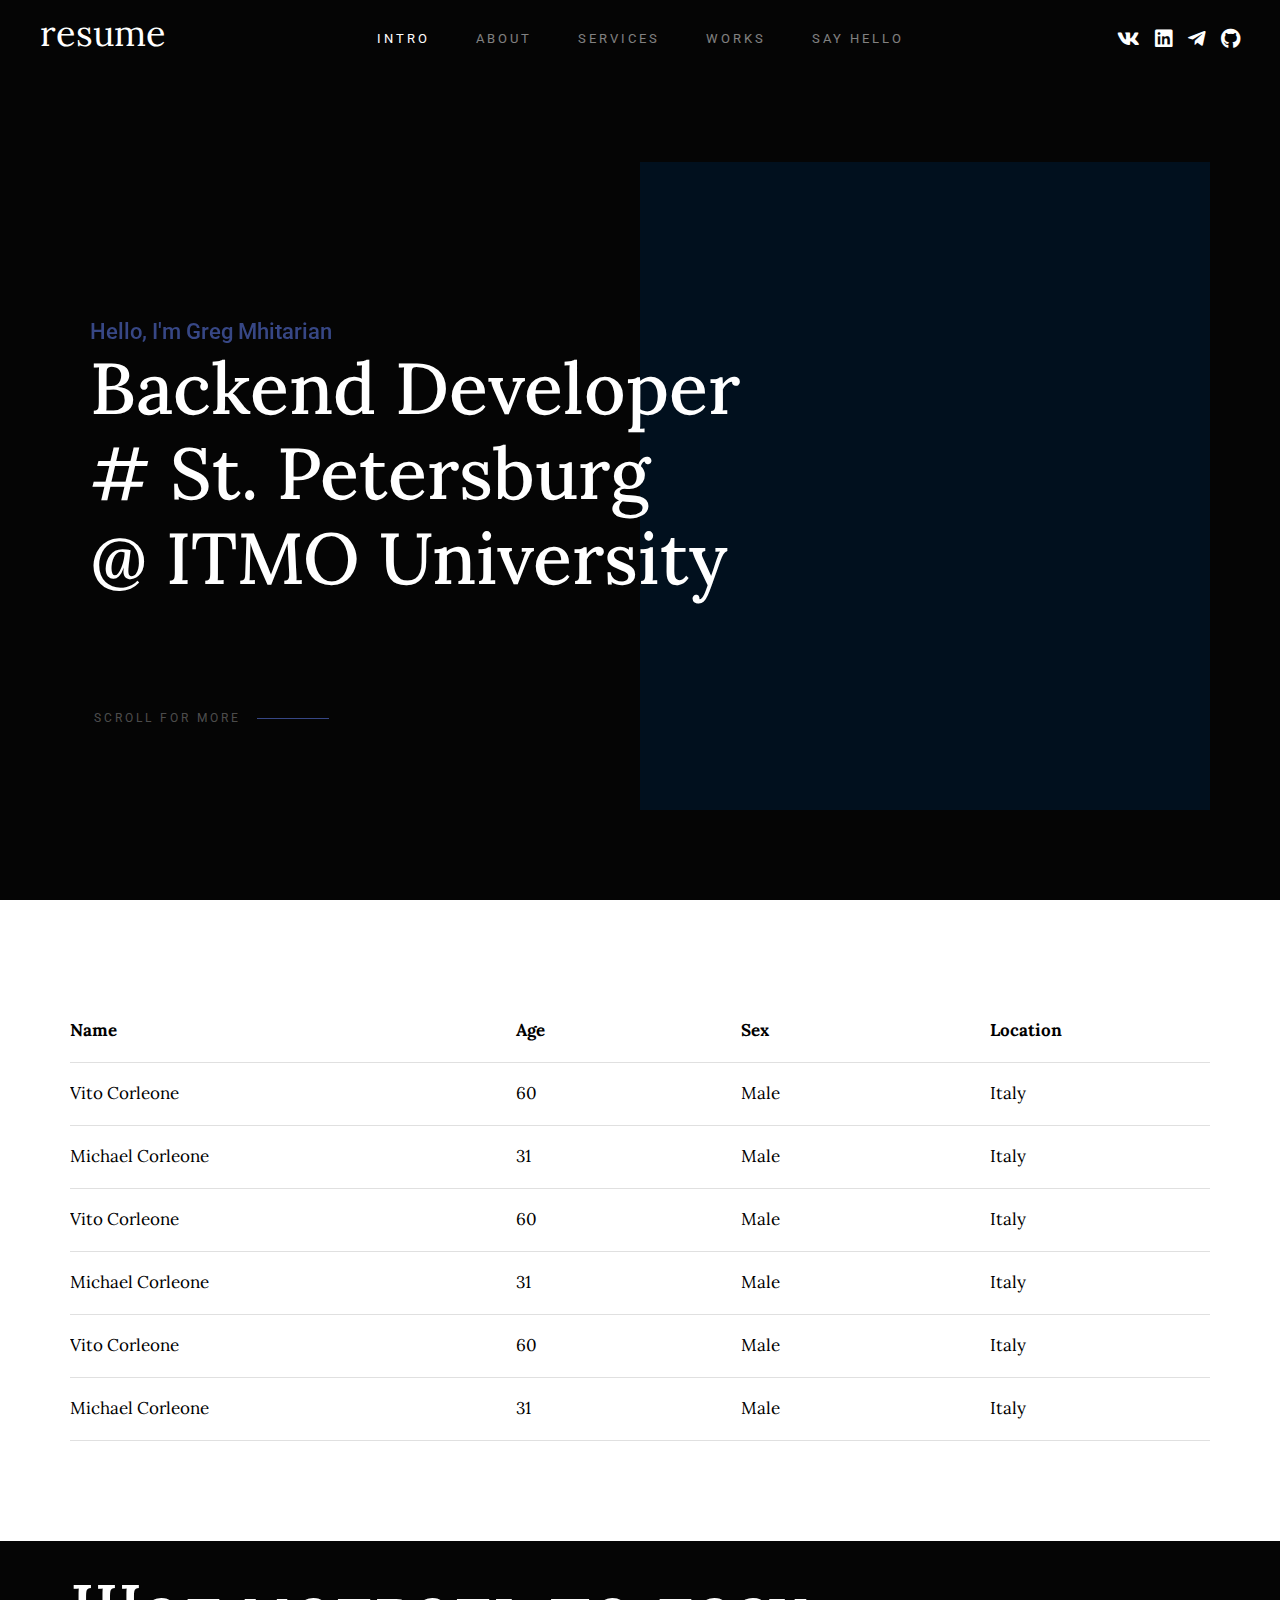
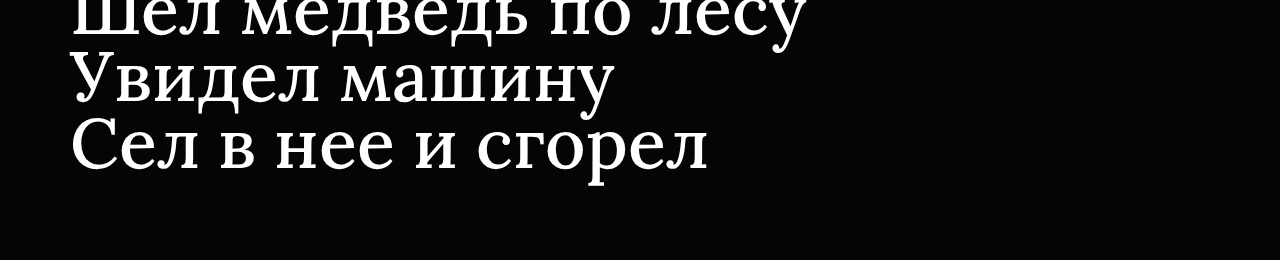
==== index.html @ bd1826b1 "add joke" ====
<!DOCTYPE html>
<html lang="en">
<head>
    <meta charset="UTF-8">
    <title>Resume</title>
    <meta name="viewport" content="width=device-width, initial-scale=1">

    <link rel="stylesheet" href="css/base.css">
    <link rel="stylesheet" href="css/styles.css">
    <link rel="icon" style="filter: invert(42%)" href="/images/godfather_logo.jpg" type="image/svg+xml">
</head>


<body>

<header class="s-header">

    <div class="header-logo">
        <a href="#0">resume</a>
    </div>

    <nav class="header-nav-wrap">
        <ul class="header-main-nav">
            <li class="current"><a class="smoothscroll" href="#intro" title="intro">Intro</a></li>
            <li><a class="smoothscroll" href="#about" title="about">About</a></li>
            <li><a class="smoothscroll" href="#services" title="services">Services</a></li>
            <li><a class="smoothscroll" href="#works" title="works">Works</a></li>
            <li><a class="smoothscroll" href="#contact" title="contact us">Say Hello</a></li>
        </ul>

        <ul class="header-social">
            <li><a href="#0"><i class="fab fa-vk" aria-hidden="true"></i></a></li>
            <li><a href="https://www.linkedin.com/in/xcvtt/"><i class="fab fa-linkedin" aria-hidden="true"></i></a></li>
            <li><a href="https://t.me/xcvtt"><i class="fab fa-telegram-plane" aria-hidden="true"></i></a></li>
            <li><a href="https://github.com/exclide"><i class="fab fa-github" aria-hidden="true"></i></a></li>
        </ul>
    </nav>

    <a class="header-menu-toggle" href="#"><span>Menu</span></a>

</header>

<section id="intro" class="s-intro target-section">

    <div class="row intro-content">

        <div class="column large-9 mob-full intro-text">
            <h3>Hello, I'm Greg Mhitarian</h3>
            <h1>
                Backend Developer <br>
                # St. Petersburg <br>
                @ ITMO University
            </h1>
        </div>

        <div class="intro-scroll">
            <a href="#about" class="intro-scroll-link smoothscroll">
                Scroll For More
            </a>
        </div>

        <div class="intro-grid"></div>
        <div class="intro-pic"></div>

    </div> <!-- end row -->

</section> <!-- end intro -->


<section id="about" class="s-about target-section">

    <div class="row about-content">
        <div class="table-responsive">

            <table>
                <thead>
                <tr>
                    <th>Name</th>
                    <th>Age</th>
                    <th>Sex</th>
                    <th>Location</th>
                </tr>
                </thead>
                <tbody>
                <tr>
                    <td>Vito Corleone</td>
                    <td>60</td>
                    <td>Male</td>
                    <td>Italy</td>
                </tr>
                <tr>
                    <td>Michael Corleone</td>
                    <td>31</td>
                    <td>Male</td>
                    <td>Italy</td>
                </tr>
                <tr>
                    <td>Vito Corleone</td>
                    <td>60</td>
                    <td>Male</td>
                    <td>Italy</td>
                </tr>
                <tr>
                    <td>Michael Corleone</td>
                    <td>31</td>
                    <td>Male</td>
                    <td>Italy</td>
                </tr>
                <tr>
                    <td>Vito Corleone</td>
                    <td>60</td>
                    <td>Male</td>
                    <td>Italy</td>
                </tr>
                <tr>
                    <td>Michael Corleone</td>
                    <td>31</td>
                    <td>Male</td>
                    <td>Italy</td>
                </tr>
                </tbody>
            </table>

        </div>
    </div>
</section>

<section id="services" class="s-services target-section">
    <div class="row services-content">
        <div class="services-text">
            <h1>Шел медведь по лесу</h1> <br>
            <h1>Увидел машину</h1> <br>
            <h1>Сел в нее и сгорел</h1>
        </div>
    </div>
</section>

</body>

</html>
---- css/base.css ----
/* =================================================================== 
 *
 *  Epitome Base Stylesheet
 *  Template Ver. 1.0.0
 *  04-22-2019
 *  ------------------------------------------------------------------
 *
 *  TOC:
 *  # imports
 *  # normalize
 *  # basic/base setup styles
 *	# grid v2 
 *		## medium screen devices
 *		## tablets
 *		## mobile devices
 *		## small mobile devices <= 400px	
 *	# block grids
 *		## block grids - medium screen devices
 *		## block grids - tablets
 *		## block grids - mobile devices
 *		## block grids - small mobile devices <= 400px
 *	# MISC
 *
 * =================================================================== */


/* ===================================================================
 * # imports 
 *
 * ------------------------------------------------------------------- */
@import url("https://fonts.googleapis.com/css?family=Frank+Ruhl+Libre:400,500|Lora:400,400i,700,700i|Roboto:300,400,500,600,700");
@import url("font-awesome/css/fontawesome-all.css");


/* ==========================================================================
 * # normalize
 * normalize.css v8.0.1 | MIT License |
 * github.com/necolas/normalize.css
 *
 * -------------------------------------------------------------------------- */

/* ------------------------------------------------------------------- 
 * ## document
 * ------------------------------------------------------------------- */

/* 1. Correct the line height in all browsers.
 * 2. Prevent adjustments of font size after orientation changes in iOS.*/
html {
	line-height: 1.15;  /* 1 */
	-webkit-text-size-adjust: 100%;  /* 2 */
}

/* ------------------------------------------------------------------- 
 * ## sections
 * ------------------------------------------------------------------- */

/* Remove the margin in all browsers. */
body {
	margin: 0;
}

/* Render the `main` element consistently in IE. */
main {
	display: block;
}

/* Correct the font size and margin on `h1` elements within `section` and
 * `article` contexts in Chrome, Firefox, and Safari. */
h1 {
	font-size: 2em;
	margin: 0.67em 0;
}

/* ------------------------------------------------------------------- 
 * ## grouping
 * ------------------------------------------------------------------- */

/* 1. Add the correct box sizing in Firefox.
 * 2. Show the overflow in Edge and IE. */
hr {
	box-sizing: content-box;  /* 1 */
	height: 0;  /* 1 */
	overflow: visible;  /* 2 */
}

/* 1. Correct the inheritance and scaling of font size in all browsers.
 * 2. Correct the odd `em` font sizing in all browsers. */
pre {
	font-family: monospace, monospace;  /* 1 */
	font-size: 1em;  /* 2 */
}

/* ------------------------------------------------------------------- 
 * ## text-level semantics
 * ------------------------------------------------------------------- */

/* Remove the gray background on active links in IE 10. */
a {
	background-color: transparent;
}

/* 1. Remove the bottom border in Chrome 57-
 * 2. Add the correct text decoration in Chrome, Edge, IE, Opera, and Safari. */
abbr[title] {
	border-bottom: none;  /* 1 */
	text-decoration: underline;  /* 2 */
	text-decoration: underline dotted;  /* 2 */
}

/* Add the correct font weight in Chrome, Edge, and Safari. */
b,
strong {
	font-weight: bolder;
}

/* 1. Correct the inheritance and scaling of font size in all browsers.
 * 2. Correct the odd `em` font sizing in all browsers. */
code,
kbd,
samp {
	font-family: monospace, monospace;  /* 1 */
	font-size: 1em;  /* 2 */
}

/* Add the correct font size in all browsers. */
small {
	font-size: 80%;
}

/* Prevent `sub` and `sup` elements from affecting the line height in
 * all browsers. */
sub,
sup {
	font-size: 75%;
	line-height: 0;
	position: relative;
	vertical-align: baseline;
}

sub {
	bottom: -0.25em;
}

sup {
	top: -0.5em;
}

/* ------------------------------------------------------------------- 
 * ## embedded content
 * ------------------------------------------------------------------- */

/* Remove the border on images inside links in IE 10. */
img {
	border-style: none;
}

/* ------------------------------------------------------------------- 
 * ## forms
 * ------------------------------------------------------------------- */

/* 1. Change the font styles in all browsers.
 * 2. Remove the margin in Firefox and Safari. */
button,
input,
optgroup,
select,
textarea {
	font-family: inherit;  /* 1 */
	font-size: 100%;  /* 1 */
	line-height: 1.15;  /* 1 */
	margin: 0;  /* 2 */
}

/* Show the overflow in IE.
 * 1. Show the overflow in Edge. */
button,
input {

	/* 1 */
	overflow: visible;
}

/* Remove the inheritance of text transform in Edge, Firefox, and IE.
 * 1. Remove the inheritance of text transform in Firefox. */
button,
select {

	/* 1 */
	text-transform: none;
}

/* Correct the inability to style clickable types in iOS and Safari. */
button,
[type="button"],
[type="reset"],
[type="submit"] {
	-webkit-appearance: button;
}

/* Remove the inner border and padding in Firefox. */
button::-moz-focus-inner,
[type="button"]::-moz-focus-inner,
[type="reset"]::-moz-focus-inner,
[type="submit"]::-moz-focus-inner {
	border-style: none;
	padding: 0;
}

/* Restore the focus styles unset by the previous rule. */
button:-moz-focusring,
[type="button"]:-moz-focusring,
[type="reset"]:-moz-focusring,
[type="submit"]:-moz-focusring {
	outline: 1px dotted ButtonText;
}

/* Correct the padding in Firefox. */
fieldset {
	padding: 0.35em 0.75em 0.625em;
}

/* 1. Correct the text wrapping in Edge and IE.
 * 2. Correct the color inheritance from `fieldset` elements in IE.
 * 3. Remove the padding so developers are not caught out when they zero out
 *    `fieldset` elements in all browsers. */
legend {
	box-sizing: border-box;  /* 1 */
	color: inherit;  /* 2 */
	display: table;  /* 1 */
	max-width: 100%;  /* 1 */
	padding: 0;  /* 3 */
	white-space: normal;  /* 1 */
}

/* Add the correct vertical alignment in Chrome, Firefox, and Opera. */
progress {
	vertical-align: baseline;
}

/* Remove the default vertical scrollbar in IE 10+. */
textarea {
	overflow: auto;
}

/* 1. Add the correct box sizing in IE 10.
 * 2. Remove the padding in IE 10. */
[type="checkbox"],
[type="radio"] {
	box-sizing: border-box;  /* 1 */
	padding: 0;  /* 2 */
}

/* Correct the cursor style of increment and decrement buttons in Chrome. */
[type="number"]::-webkit-inner-spin-button,
[type="number"]::-webkit-outer-spin-button {
	height: auto;
}

/* 1. Correct the odd appearance in Chrome and Safari.
 * 2. Correct the outline style in Safari. */
[type="search"] {
	-webkit-appearance: textfield;  /* 1 */
	outline-offset: -2px;  /* 2 */
}

/* Remove the inner padding in Chrome and Safari on macOS. */
[type="search"]::-webkit-search-decoration {
	-webkit-appearance: none;
}

/* 1. Correct the inability to style clickable types in iOS and Safari.
 * 2. Change font properties to `inherit` in Safari. */
::-webkit-file-upload-button {
	-webkit-appearance: button;  /* 1 */
	font: inherit;  /* 2 */
}

/* ------------------------------------------------------------------- 
 * ## interactive
 * ------------------------------------------------------------------- */

/* Add the correct display in Edge, IE 10+, and Firefox. */
details {
	display: block;
}

/* Add the correct display in all browsers. */
summary {
	display: list-item;
}

/* ------------------------------------------------------------------- 
 * ## misc
 * ------------------------------------------------------------------- */

/* Add the correct display in IE 10+. */
template {
	display: none;
}

/* Add the correct display in IE 10. */
[hidden] {
	display: none;
}



/* ===================================================================
 * # basic/base setup styles
 *
 * ------------------------------------------------------------------- */
html {
	font-size: 62.5%;
	box-sizing: border-box;
}

*,
*::before,
*::after {
	box-sizing: inherit;
}

body {
	font-weight: normal;
	line-height: 1;
	word-wrap: break-word;
	-moz-font-smoothing: grayscale;
	-moz-osx-font-smoothing: grayscale;
	-webkit-font-smoothing: antialiased;
	-webkit-overflow-scrolling: touch;
	-webkit-text-size-adjust: none;
}

/* ------------------------------------------------------------------- 
 * ## Media
 * ------------------------------------------------------------------- */
svg,
img,
video
embed,
iframe,
object {
	max-width: 100%;
	height: auto;
}

/* ------------------------------------------------------------------- 
 * ## Typography resets 
 * ------------------------------------------------------------------- */
div, dl, dt, dd, ul, ol, li, h1, h2, h3, h4, h5, h6, pre, form, p, blockquote, th, td {
	margin: 0;
	padding: 0;
}

p {
	font-size: inherit;
	text-rendering: optimizeLegibility;
}

em,
i {
	font-style: italic;
	line-height: inherit;
}

strong,
b {
	font-weight: bold;
	line-height: inherit;
}

small {
	font-size: 60%;
	line-height: inherit;
}

ol,
ul {
	list-style: none;
}

li {
	display: block;
}

/* ------------------------------------------------------------------- 
 * ## links
 * ------------------------------------------------------------------- */
a {
	text-decoration: none;
	line-height: inherit;
}

a img {
	border: none;
}

/* ------------------------------------------------------------------- 
 * ## inputs
 * ------------------------------------------------------------------- */
fieldset {
	margin: 0;
	padding: 0;
}

input[type="email"],
input[type="number"],
input[type="search"],
input[type="text"],
input[type="tel"],
input[type="url"],
input[type="password"],
textarea {
	-webkit-appearance: none;
	-moz-appearance: none;
	appearance: none;
}



/* ===================================================================
 * # grid v2.0.0 
 *
 *   -----------------------------------------------------------------
 * - Grid breakpoints are based on MAXIMUM WIDTH media queries, 
 *   meaning they apply to that one breakpoint and ALL THOSE BELOW IT.
 * - Grid columns without a specified width will automatically layout 
 *   as equal width columns.
 * ------------------------------------------------------------------- */

/* rows
 * ------------------------------------- */
.row {
	width: 89%;
	max-width: 1200px;
	margin: 0 auto;
	display: -ms-flexbox;
	display: -webkit-flex;
	display: flex;
	-webkit-flex-flow: row wrap;
	-ms-flex-flow: row wrap;
	flex-flow: row wrap;
}

.row .row {
	width: auto;
	max-width: none;
	margin-left: -20px;
	margin-right: -20px;
}

/* columns
 * -------------------------------------- */
.column {
	-webkit-flex: 1 1 0%;
	-ms-flex: 1 1 0%;
	flex: 1 1 0%;
	padding: 0 20px;
}

.collapse > .column,
.column.collapse {
	padding: 0;
}

/* flex row containers utility classes
 * ----------------------------------------- */
.row.row-wrap {
	-webkit-flex-wrap: wrap;
	-ms-flex-wrap: wrap;
	flex-wrap: wrap;
}

.row.row-nowrap {
	-webkit-flex-wrap: nowrap;
	-ms-flex-wrap: none;
	flex-wrap: nowrap;
}

.row.row-top {
	-webkit-align-items: flex-start;
	-ms-flex-align: start;
	align-items: flex-start;
}

.row.row-bottom {
	-webkit-align-items: flex-end;
	-ms-flex-align: end;
	align-items: flex-end;
}

.row.row-center {
	-webkit-align-items: center;
	-ms-flex-align: center;
	align-items: center;
}

.row.row-stretch {
	-webkit-align-items: stretch;
	-ms-flex-align: stretch;
	align-items: stretch;
}

.row.row-baseline {
	-webkit-align-items: baseline;
	-ms-flex-align: baseline;
	align-items: baseline;
}

/* flex item utility alignment classes
 * ----------------------------------------- */
.align-center {
	margin: auto;
	-webkit-align-self: center;
	-ms-flex-item-align: center;
	align-self: center;
}

.align-left {
	margin-right: auto;
	-webkit-align-self: center;
	-ms-flex-item-align: center;
	align-self: center;
}

.align-right {
	margin-left: auto;
	-webkit-align-self: center;
	-ms-flex-item-align: center;
	align-self: center;
}

.align-x-center {
	margin-right: auto;
	margin-left: auto;
}

.align-x-left {
	margin-right: auto;
}

.align-x-right {
	margin-left: auto;
}

.align-y-center {
	-webkit-align-self: center;
	-ms-flex-item-align: center;
	align-self: center;
}

.align-y-top {
	-webkit-align-self: flex-start;
	-ms-flex-item-align: start;
	align-self: flex-start;
}

.align-y-bottom {
	-webkit-align-self: flex-end;
	-ms-flex-item-align: end;
	align-self: flex-end;
}

/* large screen column widths 
 * -------------------------------------- */
.large-1 {
	-webkit-flex: 0 0 8.33333%;
	-ms-flex: 0 0 8.33333%;
	flex: 0 0 8.33333%;
	max-width: 8.33333%;
}

.large-2 {
	-webkit-flex: 0 0 16.66667%;
	-ms-flex: 0 0 16.66667%;
	flex: 0 0 16.66667%;
	max-width: 16.66667%;
}

.large-3 {
	-webkit-flex: 0 0 25%;
	-ms-flex: 0 0 25%;
	flex: 0 0 25%;
	max-width: 25%;
}

.large-4 {
	-webkit-flex: 0 0 33.33333%;
	-ms-flex: 0 0 33.33333%;
	flex: 0 0 33.33333%;
	max-width: 33.33333%;
}

.large-5 {
	-webkit-flex: 0 0 41.66667%;
	-ms-flex: 0 0 41.66667%;
	flex: 0 0 41.66667%;
	max-width: 41.66667%;
}

.large-6,
.large-half {
	-webkit-flex: 0 0 50%;
	-ms-flex: 0 0 50%;
	flex: 0 0 50%;
	max-width: 50%;
}

.large-7 {
	-webkit-flex: 0 0 58.33333%;
	-ms-flex: 0 0 58.33333%;
	flex: 0 0 58.33333%;
	max-width: 58.33333%;
}

.large-8 {
	-webkit-flex: 0 0 66.66667%;
	-ms-flex: 0 0 66.66667%;
	flex: 0 0 66.66667%;
	max-width: 66.66667%;
}

.large-9 {
	-webkit-flex: 0 0 75%;
	-ms-flex: 0 0 75%;
	flex: 0 0 75%;
	max-width: 75%;
}

.large-10 {
	-webkit-flex: 0 0 83.33333%;
	-ms-flex: 0 0 83.33333%;
	flex: 0 0 83.33333%;
	max-width: 83.33333%;
}

.large-11 {
	-webkit-flex: 0 0 91.66667%;
	-ms-flex: 0 0 91.66667%;
	flex: 0 0 91.66667%;
	max-width: 91.66667%;
}

.large-12,
.large-full {
	-webkit-flex: 0 0 100%;
	-ms-flex: 0 0 100%;
	flex: 0 0 100%;
	max-width: 100%;
}

/* ------------------------------------------------------------------- 
 * ## medium screen devices
 * ------------------------------------------------------------------- */
@media screen and (max-width:1200px) {
	.row .row {
		margin-left: -16px;
		margin-right: -16px;
	}

	.column {
		padding: 0 16px;
	}

	.medium-1 {
		-webkit-flex: 0 0 8.33333%;
		-ms-flex: 0 0 8.33333%;
		flex: 0 0 8.33333%;
		max-width: 8.33333%;
	}

	.medium-2 {
		-webkit-flex: 0 0 16.66667%;
		-ms-flex: 0 0 16.66667%;
		flex: 0 0 16.66667%;
		max-width: 16.66667%;
	}

	.medium-3 {
		-webkit-flex: 0 0 25%;
		-ms-flex: 0 0 25%;
		flex: 0 0 25%;
		max-width: 25%;
	}

	.medium-4 {
		-webkit-flex: 0 0 33.33333%;
		-ms-flex: 0 0 33.33333%;
		flex: 0 0 33.33333%;
		max-width: 33.33333%;
	}

	.medium-5 {
		-webkit-flex: 0 0 41.66667%;
		-ms-flex: 0 0 41.66667%;
		flex: 0 0 41.66667%;
		max-width: 41.66667%;
	}

	.medium-6,
	.medium-half {
		-webkit-flex: 0 0 50%;
		-ms-flex: 0 0 50%;
		flex: 0 0 50%;
		max-width: 50%;
	}

	.medium-7 {
		-webkit-flex: 0 0 58.33333%;
		-ms-flex: 0 0 58.33333%;
		flex: 0 0 58.33333%;
		max-width: 58.33333%;
	}

	.medium-8 {
		-webkit-flex: 0 0 66.66667%;
		-ms-flex: 0 0 66.66667%;
		flex: 0 0 66.66667%;
		max-width: 66.66667%;
	}

	.medium-9 {
		-webkit-flex: 0 0 75%;
		-ms-flex: 0 0 75%;
		flex: 0 0 75%;
		max-width: 75%;
	}

	.medium-10 {
		-webkit-flex: 0 0 83.33333%;
		-ms-flex: 0 0 83.33333%;
		flex: 0 0 83.33333%;
		max-width: 83.33333%;
	}

	.medium-11 {
		-webkit-flex: 0 0 91.66667%;
		-ms-flex: 0 0 91.66667%;
		flex: 0 0 91.66667%;
		max-width: 91.66667%;
	}

	.medium-12,
	.medium-full {
		-webkit-flex: 0 0 100%;
		-ms-flex: 0 0 100%;
		flex: 0 0 100%;
		max-width: 100%;
	}

}

/* ------------------------------------------------------------------- 
 * ## tablets
 * ------------------------------------------------------------------- */
@media screen and (max-width:800px) {
	.tab-1 {
		-webkit-flex: 0 0 8.33333%;
		-ms-flex: 0 0 8.33333%;
		flex: 0 0 8.33333%;
		max-width: 8.33333%;
	}

	.tab-2 {
		-webkit-flex: 0 0 16.66667%;
		-ms-flex: 0 0 16.66667%;
		flex: 0 0 16.66667%;
		max-width: 16.66667%;
	}

	.tab-3 {
		-webkit-flex: 0 0 25%;
		-ms-flex: 0 0 25%;
		flex: 0 0 25%;
		max-width: 25%;
	}

	.tab-4 {
		-webkit-flex: 0 0 33.33333%;
		-ms-flex: 0 0 33.33333%;
		flex: 0 0 33.33333%;
		max-width: 33.33333%;
	}

	.tab-5 {
		-webkit-flex: 0 0 41.66667%;
		-ms-flex: 0 0 41.66667%;
		flex: 0 0 41.66667%;
		max-width: 41.66667%;
	}

	.tab-6,
	.tab-half {
		-webkit-flex: 0 0 50%;
		-ms-flex: 0 0 50%;
		flex: 0 0 50%;
		max-width: 50%;
	}

	.tab-7 {
		-webkit-flex: 0 0 58.33333%;
		-ms-flex: 0 0 58.33333%;
		flex: 0 0 58.33333%;
		max-width: 58.33333%;
	}

	.tab-8 {
		-webkit-flex: 0 0 66.66667%;
		-ms-flex: 0 0 66.66667%;
		flex: 0 0 66.66667%;
		max-width: 66.66667%;
	}

	.tab-9 {
		-webkit-flex: 0 0 75%;
		-ms-flex: 0 0 75%;
		flex: 0 0 75%;
		max-width: 75%;
	}

	.tab-10 {
		-webkit-flex: 0 0 83.33333%;
		-ms-flex: 0 0 83.33333%;
		flex: 0 0 83.33333%;
		max-width: 83.33333%;
	}

	.tab-11 {
		-webkit-flex: 0 0 91.66667%;
		-ms-flex: 0 0 91.66667%;
		flex: 0 0 91.66667%;
		max-width: 91.66667%;
	}

	.tab-12,
	.tab-full {
		-webkit-flex: 0 0 100%;
		-ms-flex: 0 0 100%;
		flex: 0 0 100%;
		max-width: 100%;
	}

	.hide-on-tablet {
		display: none;
	}

}

/* ------------------------------------------------------------------- 
 * ## mobile devices 
 * ------------------------------------------------------------------- */
@media screen and (max-width:600px) {
	.row {
		width: auto;
		padding-left: 25px;
		padding-right: 25px;
	}

	.row .row {
		margin-left: -10px;
		margin-right: -10px;
		padding-left: 0;
		padding-right: 0;
	}

	.column {
		padding: 0 10px;
	}

	.mob-1 {
		-webkit-flex: 0 0 8.33333%;
		-ms-flex: 0 0 8.33333%;
		flex: 0 0 8.33333%;
		max-width: 8.33333%;
	}

	.mob-2 {
		-webkit-flex: 0 0 16.66667%;
		-ms-flex: 0 0 16.66667%;
		flex: 0 0 16.66667%;
		max-width: 16.66667%;
	}

	.mob-3 {
		-webkit-flex: 0 0 25%;
		-ms-flex: 0 0 25%;
		flex: 0 0 25%;
		max-width: 25%;
	}

	.mob-4 {
		-webkit-flex: 0 0 33.33333%;
		-ms-flex: 0 0 33.33333%;
		flex: 0 0 33.33333%;
		max-width: 33.33333%;
	}

	.mob-5 {
		-webkit-flex: 0 0 41.66667%;
		-ms-flex: 0 0 41.66667%;
		flex: 0 0 41.66667%;
		max-width: 41.66667%;
	}

	.mob-6,
	.mob-half {
		-webkit-flex: 0 0 50%;
		-ms-flex: 0 0 50%;
		flex: 0 0 50%;
		max-width: 50%;
	}

	.mob-7 {
		-webkit-flex: 0 0 58.33333%;
		-ms-flex: 0 0 58.33333%;
		flex: 0 0 58.33333%;
		max-width: 58.33333%;
	}

	.mob-8 {
		-webkit-flex: 0 0 66.66667%;
		-ms-flex: 0 0 66.66667%;
		flex: 0 0 66.66667%;
		max-width: 66.66667%;
	}

	.mob-9 {
		-webkit-flex: 0 0 75%;
		-ms-flex: 0 0 75%;
		flex: 0 0 75%;
		max-width: 75%;
	}

	.mob-10 {
		-webkit-flex: 0 0 83.33333%;
		-ms-flex: 0 0 83.33333%;
		flex: 0 0 83.33333%;
		max-width: 83.33333%;
	}

	.mob-11 {
		-webkit-flex: 0 0 91.66667%;
		-ms-flex: 0 0 91.66667%;
		flex: 0 0 91.66667%;
		max-width: 91.66667%;
	}

	.mob-12,
	.mob-full {
		-webkit-flex: 0 0 100%;
		-ms-flex: 0 0 100%;
		flex: 0 0 100%;
		max-width: 100%;
	}

	.hide-on-mobile {
		display: none;
	}

}

/* ------------------------------------------------------------------- 
 * ## small mobile devices <= 400px
 * ------------------------------------------------------------------- */
@media screen and (max-width:400px) {
	.row .row {
		margin-left: 0;
		margin-right: 0;
	}

	.column {
		-webkit-flex: 0 0 100%;
		-ms-flex: 0 0 100%;
		flex: 0 0 100%;
		max-width: 100%;
		width: 100%;
		margin-left: 0;
		margin-right: 0;
		padding: 0;
	}

}



/* ===================================================================
 * # block grids
 *
 * -------------------------------------------------------------------
 * Equally-sized columns define at parent/row level.
 * ------------------------------------------------------------------- */
.block-large-1-8 > .column {
	-webkit-flex: 0 0 12.5%;
	-ms-flex: 0 0 12.5%;
	flex: 0 0 12.5%;
	max-width: 12.5%;
}

.block-large-1-6 > .column {
	-webkit-flex: 0 0 16.66667%;
	-ms-flex: 0 0 16.66667%;
	flex: 0 0 16.66667%;
	max-width: 16.66667%;
}

.block-large-1-5 > .column {
	-webkit-flex: 0 0 20%;
	-ms-flex: 0 0 20%;
	flex: 0 0 20%;
	max-width: 20%;
}

.block-large-1-4 > .column {
	-webkit-flex: 0 0 25%;
	-ms-flex: 0 0 25%;
	flex: 0 0 25%;
	max-width: 25%;
}

.block-large-1-3 > .column {
	-webkit-flex: 0 0 33.33333%;
	-ms-flex: 0 0 33.33333%;
	flex: 0 0 33.33333%;
	max-width: 33.33333%;
}

.block-large-1-2 > .column {
	-webkit-flex: 0 0 50%;
	-ms-flex: 0 0 50%;
	flex: 0 0 50%;
	max-width: 50%;
}

.block-large-full > .column {
	-webkit-flex: 0 0 100%;
	-ms-flex: 0 0 100%;
	flex: 0 0 100%;
	max-width: 100%;
}

/* ------------------------------------------------------------------- 
 * ## block grids - medium screen devices
 * ------------------------------------------------------------------- */
@media screen and (max-width:1200px) {
	.block-medium-1-8 > .column {
		-webkit-flex: 0 0 12.5%;
		-ms-flex: 0 0 12.5%;
		flex: 0 0 12.5%;
		max-width: 12.5%;
	}

	.block-medium-1-6 > .column {
		-webkit-flex: 0 0 16.66667%;
		-ms-flex: 0 0 16.66667%;
		flex: 0 0 16.66667%;
		max-width: 16.66667%;
	}

	.block-medium-1-5 > .column {
		-webkit-flex: 0 0 20%;
		-ms-flex: 0 0 20%;
		flex: 0 0 20%;
		max-width: 20%;
	}

	.block-medium-1-4 > .column {
		-webkit-flex: 0 0 25%;
		-ms-flex: 0 0 25%;
		flex: 0 0 25%;
		max-width: 25%;
	}

	.block-medium-1-3 > .column {
		-webkit-flex: 0 0 33.33333%;
		-ms-flex: 0 0 33.33333%;
		flex: 0 0 33.33333%;
		max-width: 33.33333%;
	}

	.block-medium-1-2 > .column {
		-webkit-flex: 0 0 50%;
		-ms-flex: 0 0 50%;
		flex: 0 0 50%;
		max-width: 50%;
	}

	.block-medium-full > .column {
		-webkit-flex: 0 0 100%;
		-ms-flex: 0 0 100%;
		flex: 0 0 100%;
		max-width: 100%;
	}

}

/* ------------------------------------------------------------------- 
 * ## block grids - tablets
 * ------------------------------------------------------------------- */
@media screen and (max-width:800px) {
	.block-tab-1-8 > .column {
		-webkit-flex: 0 0 12.5%;
		-ms-flex: 0 0 12.5%;
		flex: 0 0 12.5%;
		max-width: 12.5%;
	}

	.block-tab-1-6 > .column {
		-webkit-flex: 0 0 16.66667%;
		-ms-flex: 0 0 16.66667%;
		flex: 0 0 16.66667%;
		max-width: 16.66667%;
	}

	.block-tab-1-5 > .column {
		-webkit-flex: 0 0 20%;
		-ms-flex: 0 0 20%;
		flex: 0 0 20%;
		max-width: 20%;
	}

	.block-tab-1-4 > .column {
		-webkit-flex: 0 0 25%;
		-ms-flex: 0 0 25%;
		flex: 0 0 25%;
		max-width: 25%;
	}

	.block-tab-1-3 > .column {
		-webkit-flex: 0 0 33.33333%;
		-ms-flex: 0 0 33.33333%;
		flex: 0 0 33.33333%;
		max-width: 33.33333%;
	}

	.block-tab-1-2 > .column {
		-webkit-flex: 0 0 50%;
		-ms-flex: 0 0 50%;
		flex: 0 0 50%;
		max-width: 50%;
	}

	.block-tab-full > .column {
		-webkit-flex: 0 0 100%;
		-ms-flex: 0 0 100%;
		flex: 0 0 100%;
		max-width: 100%;
	}

}

/* ------------------------------------------------------------------- 
 * ## block grids - mobile devices
 * ------------------------------------------------------------------- */
@media screen and (max-width:600px) {
	.block-mob-1-8 > .column {
		-webkit-flex: 0 0 12.5%;
		-ms-flex: 0 0 12.5%;
		flex: 0 0 12.5%;
		max-width: 12.5%;
	}

	.block-mob-1-6 > .column {
		-webkit-flex: 0 0 16.66667%;
		-ms-flex: 0 0 16.66667%;
		flex: 0 0 16.66667%;
		max-width: 16.66667%;
	}

	.block-mob-1-5 > .column {
		-webkit-flex: 0 0 20%;
		-ms-flex: 0 0 20%;
		flex: 0 0 20%;
		max-width: 20%;
	}

	.block-mob-1-4 > .column {
		-webkit-flex: 0 0 25%;
		-ms-flex: 0 0 25%;
		flex: 0 0 25%;
		max-width: 25%;
	}

	.block-mob-1-3 > .column {
		-webkit-flex: 0 0 33.33333%;
		-ms-flex: 0 0 33.33333%;
		flex: 0 0 33.33333%;
		max-width: 33.33333%;
	}

	.block-mob-1-2 > .column {
		-webkit-flex: 0 0 50%;
		-ms-flex: 0 0 50%;
		flex: 0 0 50%;
		max-width: 50%;
	}

	.block-mob-full > .column {
		-webkit-flex: 0 0 100%;
		-ms-flex: 0 0 100%;
		flex: 0 0 100%;
		max-width: 100%;
	}

}

/* ------------------------------------------------------------------- 
 * ## block grids - small mobile devices <= 400px
 * ------------------------------------------------------------------- */
@media screen and (max-width:400px) {
	.stack > .column {
		-webkit-flex: 0 0 100%;
		-ms-flex: 0 0 100%;
		flex: 0 0 100%;
		max-width: 100%;
		width: 100%;
		margin-left: 0;
		margin-right: 0;
		padding: 0;
	}

}



/* ===================================================================
 * # MISC
 *
 * ------------------------------------------------------------------- */
.group:after {
	content: "";
	display: table;
	clear: both;
}

/* misc helper classes
 * -------------------------------------- */
.is-hidden {
	display: none;
}

.is-invisible {
	visibility: hidden;
}

.antialiased {
	-webkit-font-smoothing: antialiased;
	-moz-osx-font-smoothing: grayscale;
}

.overflow-hidden {
	overflow: hidden;
}

.remove-bottom {
	margin-bottom: 0;
}

.half-bottom {
	margin-bottom: 1.6rem !important;
}

.add-bottom {
	margin-bottom: 3.2rem !important;
}

.no-border {
	border: none;
}

.full-width {
	width: 100%;
}

.text-center {
	text-align: center;
}

.text-left {
	text-align: left;
}

.text-right {
	text-align: right;
}

.pull-left {
	float: left;
}

.pull-right {
	float: right;
}

/*# sourceMappingURL=base.css.map */
---- css/styles.css ----
/* show blocks */

/*
*:hover {
    outline:1px blue solid;
}
*/

/* base style */

html {
    font-size: 10px;
}

@media screen and (max-width:400px) {
    html {
        font-size: 9.411764705882353px;
    }

}


html,
body {
    height: 100%;
}

body {
    background: #050505;
    font-family: "Lora", serif;
    font-size: 1.7rem;
    font-style: normal;
    font-weight: normal;
    line-height: 1.882;
    color: #000000;
    margin: 0;
    padding: 0;
}

/*Links*/
a {
    transition: all 0.3s ease-in-out;
}

a:hover,
a:focus,
a:active {
    color: #000000;
}

a:hover,
a:active {
    outline: 0;
}




/* header */
.s-header {
    position: fixed;
    top: 0;
    left: 0;
    width: 100%;
    height: 78px;
    text-align: center;
    z-index: 100;
    background-color: #050505;
}


/* header logo */

.header-logo {
    display: inline-block;
    padding: 0;
    position: absolute;
    top: 0;
    left: 40px;
}

.header-logo a {
    color: #ffffff;
    font-size: 36px;
}

.header-logo a:hover,
.header-logo a:focus,
.header-logo a:active {
    color: silver;
}

/* header nav */

.header-nav-wrap {
    display: inline-block;
}

.header-nav-wrap ul {
    display: inline-block;
    list-style: none;
    margin-left: 0;
    margin-top: 18px;
}

.header-nav-wrap li {
    display: inline-block;
    padding-left: 0;
}

.header-nav-wrap li a {
    display: block;
    line-height: calc(78px - (18px * 2));
}

.header-main-nav {
    font-family: "Roboto", sans-serif;
    font-size: 13px;
    text-transform: uppercase;
    letter-spacing: .3rem;
    color: rgba(255, 255, 255, 0.5);
    margin: 0 0 0 4px;
    z-index: 2;
    position: static;
}

.header-main-nav li {
    margin: 0 2rem;
}

.header-main-nav a {
    color: rgba(255, 255, 255, 0.5);
    position: relative;
}

.header-main-nav a:hover,
.header-main-nav a:focus,
.header-main-nav a:active {
    color: #ffffff;
}

.header-main-nav .current a {
    color: #ffffff;
}

.header-social {
    font-size: 2rem;
    margin: 0;
    position: absolute;
    top: 0;
    right: 40px;
}

.header-social li {
    margin-right: 1rem;
}

.header-social li:last-child {
    margin-right: 0;
}

.header-social li a {
    color: #ffffff;
}

.header-social a:hover {
    color: silver;
}

/* header menu toggle */

.header-menu-toggle {
    display: none;
    height: 42px;
    width: 42px;
    line-height: 42px;
    font-family: "Lora", serif;
    font-size: 1.4rem;
    text-transform: uppercase;
    letter-spacing: .2rem;
    color: rgba(255, 255, 255, 0.5);
    transition: all .3s;
    position: absolute;
    right: 32px;
    top: 18px;
}

.header-menu-toggle:hover,
.header-menu-toggle:focus {
    color: #ffffff;
}

.header-menu-toggle span {
    display: block;
    width: 24px;
    height: 2px;
    margin-top: -1px;
    background-color: #ffffff;
    transition: all .5s;
    text-shadow: none;
    color: transparent;
    position: absolute;
    top: 50%;
    left: 9px;
    right: auto;
    bottom: auto;
}

.header-menu-toggle span::before,
.header-menu-toggle span::after {
    content: '';
    width: 100%;
    height: 100%;
    background-color: inherit;
    position: absolute;
    left: 0;
    transition: all .5s;
}

.header-menu-toggle span::before {
    top: -9px;
}

.header-menu-toggle span::after {
    bottom: -9px;
}

.header-menu-toggle.is-clicked span {
    background-color: rgba(255, 255, 255, 0);
    transition: all .1s;
}

.header-menu-toggle.is-clicked span::before,
.header-menu-toggle.is-clicked span::after {
    background-color: white;
}

.header-menu-toggle.is-clicked span::before {
    top: 0;
    -webkit-transform: rotate(135deg);
    transform: rotate(135deg);
}

.header-menu-toggle.is-clicked span::after {
    bottom: 0;
    -webkit-transform: rotate(225deg);
    transform: rotate(225deg);
}

/*
    header responsive
*/

@media screen and (max-width:1200px) {
    .header-main-nav {
        font-size: 12px;
    }

    .header-main-nav li {
        margin: 0 1.4rem;
    }

}

@media screen and (max-width:1000px) {
    .s-header {
        text-align: right;
    }

    .header-nav-wrap {
        margin-right: 36px;
    }

    .header-nav-wrap .header-social {
        display: none;
    }

}

@media screen and (max-width:800px) {
    .s-header {
        background-color: #050505;
        position: fixed;
        top: 0;
    }

    .header-nav-wrap {
        display: none;
        text-align: left;
        height: auto;
        width: 100%;
        background-color: #050505;
        padding: 120px 44px 64px;
    }

    .header-nav-wrap .header-main-nav {
        display: block;
        padding-left: 0;
        height: auto;
        margin: 0 0 4rem 0;
        border-top: 1px solid rgba(255, 255, 255, 0.05);
    }

    .header-nav-wrap .header-main-nav li {
        display: block;
        margin: 0;
        padding: 0;
        border-bottom: 1px solid rgba(255, 255, 255, 0.05);
    }

    .header-nav-wrap .header-main-nav li a {
        padding: 18px 0;
        line-height: 20px;
    }

    .header-nav-wrap .header-social {
        display: block;
        position: static;
    }

    .header-nav-wrap .header-social li {
        font-size: 1.8rem;
        margin-right: 1.6rem;
    }

    .header-nav-wrap .header-social li a {
        line-height: 36px;
    }

    .header-menu-toggle {
        display: block;
    }

}

@media screen and (max-width:600px) {
    .header-logo {
        left: 30px;
    }

}


/* ===================================================================
 * # intro
 *
 * ------------------------------------------------------------------- */
.s-intro {
    width: 100%;
    height: 100%;
    min-height: 500px;
    background-color: #050505;
    padding-bottom: 10vh;
}

.intro-content {
    height: 100%;
    max-width: 1140px;
    padding-top: 20vh;
    -webkit-align-items: center;
    -ms-flex-align: center;
    align-items: center;
    position: relative;
}

.intro-pic {
    background-color: #02182c;
    background-repeat: no-repeat;
    background-position: top center;
    background-image: url(../images/godfather2.jpg);
    background-size: cover;
    position: absolute;
    top: 20%;
    right: 0;
    bottom: 0;
    left: 50%;
}

.intro-pic::before {
    content: "";
    position: absolute;
    top: 0;
    left: 0;
    width: 100%;
    height: 100%;
    background-color: #000000;
    opacity: .3;
}


.intro-text {
    -webkit-transform: translate3d(0, -3.6rem, 0);
    transform: translate3d(0, -3.6rem, 0);
    position: static;
    z-index: 1;
}

.intro-text h3 {
    font-family: "Roboto", sans-serif;
    font-size: 2.4rem;
    font-weight: 500;
    line-height: 1.333;
    color: #374785;
    margin-top: 0;
}

.intro-text h1 {
    font-size: 7.8rem;
    font-weight: 500;
    line-height: 1.179;
    color: #ffffff;
    margin-top: 0;
}

.intro-scroll {
    font-family: "Roboto", sans-serif;
    font-weight: 400;
    font-size: 1.2rem;
    line-height: 2;
    text-transform: uppercase;
    letter-spacing: .3rem;
    position: absolute;
    bottom: 8rem;
    left: 24px;
    z-index: 1;
}

.intro-scroll a {
    display: inline-block;
    color: rgba(255, 255, 255, 0.3);
    position: relative;
    padding-right: 8.8rem;
}

.intro-scroll a::after {
    content: "";
    position: absolute;
    top: 50%;
    right: 0;
    height: 1px;
    width: 72px;
    background-color: #374785;
}

/* -------------------------------------------------------------------
 * responsive:
 * intro
 * ------------------------------------------------------------------- */
@media screen and (max-width:1400px) {
    .intro-text h3 {
        font-size: 2.2rem;
    }

    .intro-text h1 {
        font-size: 7.2rem;
    }

}

@media screen and (max-width:1200px) {
    .intro-content {
        max-width: 1000px;
    }

    .intro-text h3 {
        font-size: 2rem;
    }

    .intro-text h1 {
        font-size: 7rem;
    }

}

@media screen and (max-width:1024px) {


    .intro-text h1 {
        font-size: 6.2rem;
    }

}

@media screen and (max-width:900px) {
    .intro-text h1 {
        font-size: 5rem;
    }


}

@media screen and (max-width:800px) {
    .intro-content {
        width: 88%;
        padding-top: 8rem;
    }

    .intro-pic {
        top: 12%;
        left: 40%;
    }

    .intro-pic::before {
        opacity: .4;
    }

    .intro-grid {
        top: 20%;
        opacity: .1;
    }

    .intro-text h3 {
        font-size: 1.8rem;
    }

    .intro-text h1 {
        font-size: 4.5rem;
    }

}

@media screen and (max-width:700px) {
    .intro-text h1 {
        font-size: 4rem;
    }

    .intro-pic {
        left: 30%;
    }

    .intro-grid {
        left: 15%;
    }

}

@media screen and (max-width:600px) {

    .intro-content {
        width: auto;
    }

    .intro-pic {
        left: 0%;
    }

    .intro-grid {
        left: 10%;
    }

    .intro-text {
        -webkit-transform: translate3d(0, -4.8rem, 0);
        transform: translate3d(0, -4.8rem, 0);
    }

    .intro-text h1 {
        font-size: 4rem;
    }

    .intro-scroll {
        font-size: 1.1rem;
        left: 30px;
    }

}

@media screen and (max-width:400px) {
    .s-intro {
        min-height: 656px;
    }

    .intro-text h1 {
        font-size: 4rem;
    }

}

@media screen and (max-width:350px) {
    .intro-text h1 {
        font-size: 3.5rem;
    }

}

/* -------------------------------------------------------------------
 * ## tables
 * ------------------------------------------------------------------- */
table {
    border-width: 0;
    width: 100%;
    max-width: 100%;
    font-family: "Lora", serif;
    border-collapse: collapse;
}

th,
td {
    padding: 1.5rem 3.2rem;
    text-align: left;
    border-bottom: 1px solid #e0e0e0;
}

th {
    color: #000000;
    font-family: "Lora", serif;
    font-weight: 700;
}

th:first-child,
td:first-child {
    padding-left: 0;
}

th:last-child,
td:last-child {
    padding-right: 0;
}

.table-responsive {
    overflow-x: auto;
    -webkit-overflow-scrolling: touch;
}

/*
about
 */

.s-about {
    background-color: #ffffff;
    padding-top: 10rem;
    padding-bottom: 10rem;
}

.about-content {
    max-width: 1140px;
    -webkit-align-items: center;
    -ms-flex-align: center;
    align-items: center;
    position: relative;

}

.table-responsive {
    width: 100%;
}

@media screen and (max-width:800px) {
    .table-responsive {
        font-size: 1.2rem;
    }
}

/*
services
 */

.s-services {
    background-color: #050505;
    padding-top: 5rem;
    padding-bottom: 10rem;
}

.services-content {
    max-width: 1140px;
    -webkit-align-items: center;
    -ms-flex-align: center;
    align-items: center;
    position: relative;
}

.services-text h1 {
    font-size: 7rem;
    font-weight: 500;
    line-height: 0.5;
    color: #ffffff;
    margin-top: 0;
}

@media screen and (max-width:1024px) {
    .services-text h1 {
        font-size: 5.5rem;
    }
}

@media screen and (max-width:800px) {
    .services-text h1 {
        font-size: 4rem;
    }
}
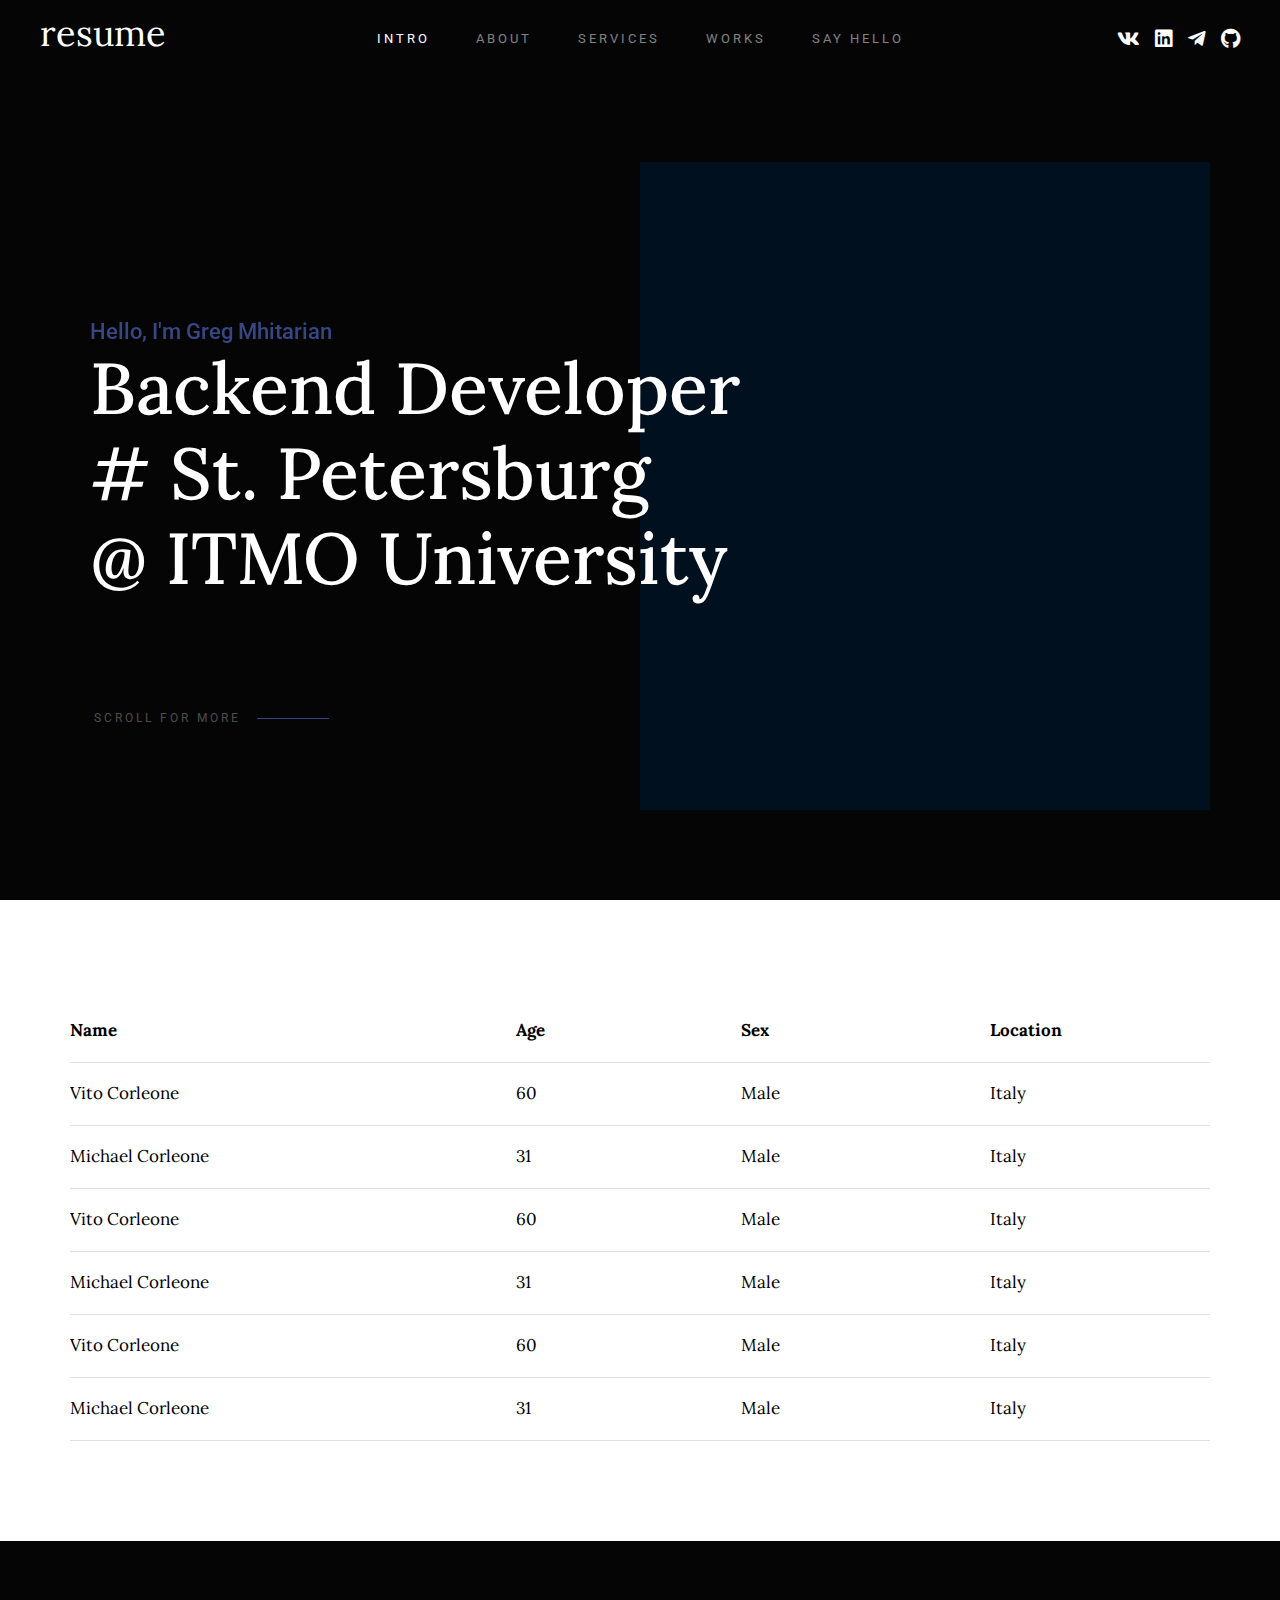
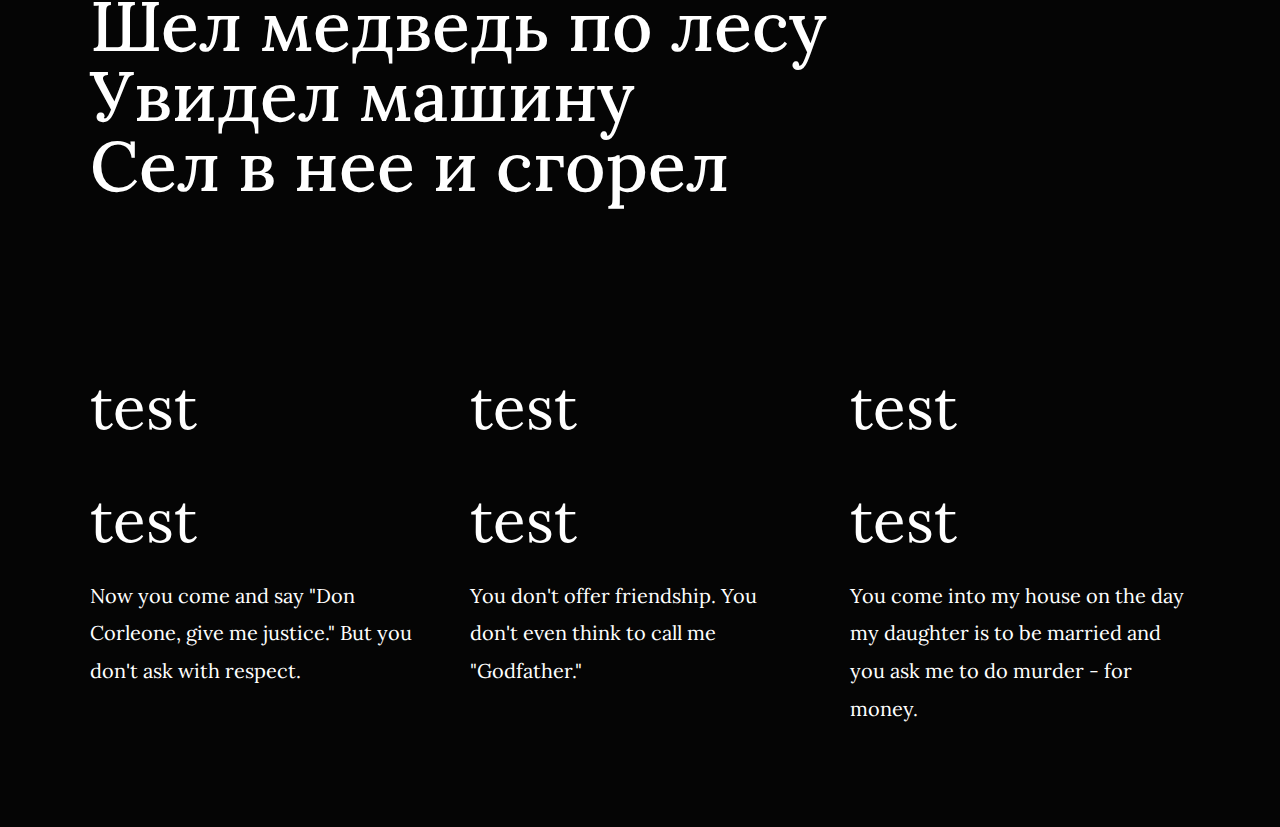
==== commit 68e5ee7a: "fix responsive" ====
--- a/index.html
+++ b/index.html
@@ -7,7 +7,11 @@
 
     <link rel="stylesheet" href="css/base.css">
     <link rel="stylesheet" href="css/styles.css">
-    <link rel="icon" style="filter: invert(42%)" href="/images/godfather_logo.jpg" type="image/svg+xml">
+
+    <link rel="apple-touch-icon" sizes="180x180" href="images/apple-touch-icon.png">
+    <link rel="icon" type="image/png" sizes="32x32" href="images/favicon-32x32.png">
+    <link rel="icon" type="image/png" sizes="16x16" href="images/favicon-16x16.png">
+    <link rel="manifest" href="site.webmanifest">
 </head>
 
 
@@ -21,11 +25,11 @@
 
     <nav class="header-nav-wrap">
         <ul class="header-main-nav">
-            <li class="current"><a class="smoothscroll" href="#intro" title="intro">Intro</a></li>
-            <li><a class="smoothscroll" href="#about" title="about">About</a></li>
-            <li><a class="smoothscroll" href="#services" title="services">Services</a></li>
-            <li><a class="smoothscroll" href="#works" title="works">Works</a></li>
-            <li><a class="smoothscroll" href="#contact" title="contact us">Say Hello</a></li>
+            <li class="current"><a href="#intro" title="intro">Intro</a></li>
+            <li><a href="#about" title="about">About</a></li>
+            <li><a href="#services" title="services">Services</a></li>
+            <li><a href="#works" title="works">Works</a></li>
+            <li><a href="#contact" title="contact us">Say Hello</a></li>
         </ul>
 
         <ul class="header-social">
@@ -40,7 +44,7 @@
 
 </header>
 
-<section id="intro" class="s-intro target-section">
+<section id="intro" class="s-intro">
 
     <div class="row intro-content">
 
@@ -54,7 +58,7 @@
         </div>
 
         <div class="intro-scroll">
-            <a href="#about" class="intro-scroll-link smoothscroll">
+            <a href="#about" class="intro-scroll-link">
                 Scroll For More
             </a>
         </div>
@@ -67,7 +71,7 @@
 </section> <!-- end intro -->
 
 
-<section id="about" class="s-about target-section">
+<section id="about" class="s-about">
 
     <div class="row about-content">
         <div class="table-responsive">
@@ -125,14 +129,57 @@
     </div>
 </section>
 
-<section id="services" class="s-services target-section">
+<section id="services" class="s-services">
     <div class="row services-content">
-        <div class="services-text">
-            <h1>Шел медведь по лесу</h1> <br>
-            <h1>Увидел машину</h1> <br>
+        <div class="column services-text">
+            <h1>Шел медведь по лесу</h1>
+            <h1>Увидел машину</h1>
             <h1>Сел в нее и сгорел</h1>
         </div>
     </div>
+
+</section>
+
+
+<section id="works" class="s-works">
+    <div class="row works-content">
+        <div class="column">
+            <h2>test</h2>
+        </div>
+        <div class="column">
+            <h2>test</h2>
+        </div>
+        <div class="column">
+            <h2>test</h2>
+        </div>
+
+    </div>
+
+    <div class="row works-content">
+        <div class="column">
+            <h2>test</h2>
+        </div>
+        <div class="column">
+            <h2>test</h2>
+        </div>
+        <div class="column">
+            <h2>test</h2>
+        </div>
+
+    </div>
+
+    <div class="row works-content">
+        <div class="column align-y-top">
+            <p>Now you come and say "Don Corleone, give me justice." But you don't ask with respect.</p>
+        </div>
+        <div class="column align-y-top">
+            <p>You don't offer friendship. You don't even think to call me "Godfather."</p>
+        </div>
+        <div class="column align-y-top">
+            <p>You come into my house on the day my daughter is to be married and you ask me to do murder - for money.</p>
+        </div>
+    </div>
+
 </section>
 
 </body>
--- a/css/base.css
+++ b/css/base.css
@@ -1,307 +1,10 @@
-/* =================================================================== 
- *
- *  Epitome Base Stylesheet
- *  Template Ver. 1.0.0
- *  04-22-2019
- *  ------------------------------------------------------------------
- *
- *  TOC:
- *  # imports
- *  # normalize
- *  # basic/base setup styles
- *	# grid v2 
- *		## medium screen devices
- *		## tablets
- *		## mobile devices
- *		## small mobile devices <= 400px	
- *	# block grids
- *		## block grids - medium screen devices
- *		## block grids - tablets
- *		## block grids - mobile devices
- *		## block grids - small mobile devices <= 400px
- *	# MISC
- *
- * =================================================================== */
-
-
-/* ===================================================================
- * # imports 
- *
- * ------------------------------------------------------------------- */
+
 @import url("https://fonts.googleapis.com/css?family=Frank+Ruhl+Libre:400,500|Lora:400,400i,700,700i|Roboto:300,400,500,600,700");
 @import url("font-awesome/css/fontawesome-all.css");
 
 
-/* ==========================================================================
- * # normalize
- * normalize.css v8.0.1 | MIT License |
- * github.com/necolas/normalize.css
- *
- * -------------------------------------------------------------------------- */
-
-/* ------------------------------------------------------------------- 
- * ## document
- * ------------------------------------------------------------------- */
-
-/* 1. Correct the line height in all browsers.
- * 2. Prevent adjustments of font size after orientation changes in iOS.*/
-html {
-	line-height: 1.15;  /* 1 */
-	-webkit-text-size-adjust: 100%;  /* 2 */
-}
-
-/* ------------------------------------------------------------------- 
- * ## sections
- * ------------------------------------------------------------------- */
-
-/* Remove the margin in all browsers. */
-body {
-	margin: 0;
-}
-
-/* Render the `main` element consistently in IE. */
-main {
-	display: block;
-}
-
-/* Correct the font size and margin on `h1` elements within `section` and
- * `article` contexts in Chrome, Firefox, and Safari. */
-h1 {
-	font-size: 2em;
-	margin: 0.67em 0;
-}
-
-/* ------------------------------------------------------------------- 
- * ## grouping
- * ------------------------------------------------------------------- */
-
-/* 1. Add the correct box sizing in Firefox.
- * 2. Show the overflow in Edge and IE. */
-hr {
-	box-sizing: content-box;  /* 1 */
-	height: 0;  /* 1 */
-	overflow: visible;  /* 2 */
-}
-
-/* 1. Correct the inheritance and scaling of font size in all browsers.
- * 2. Correct the odd `em` font sizing in all browsers. */
-pre {
-	font-family: monospace, monospace;  /* 1 */
-	font-size: 1em;  /* 2 */
-}
-
-/* ------------------------------------------------------------------- 
- * ## text-level semantics
- * ------------------------------------------------------------------- */
-
-/* Remove the gray background on active links in IE 10. */
-a {
-	background-color: transparent;
-}
-
-/* 1. Remove the bottom border in Chrome 57-
- * 2. Add the correct text decoration in Chrome, Edge, IE, Opera, and Safari. */
-abbr[title] {
-	border-bottom: none;  /* 1 */
-	text-decoration: underline;  /* 2 */
-	text-decoration: underline dotted;  /* 2 */
-}
-
-/* Add the correct font weight in Chrome, Edge, and Safari. */
-b,
-strong {
-	font-weight: bolder;
-}
-
-/* 1. Correct the inheritance and scaling of font size in all browsers.
- * 2. Correct the odd `em` font sizing in all browsers. */
-code,
-kbd,
-samp {
-	font-family: monospace, monospace;  /* 1 */
-	font-size: 1em;  /* 2 */
-}
-
-/* Add the correct font size in all browsers. */
-small {
-	font-size: 80%;
-}
-
-/* Prevent `sub` and `sup` elements from affecting the line height in
- * all browsers. */
-sub,
-sup {
-	font-size: 75%;
-	line-height: 0;
-	position: relative;
-	vertical-align: baseline;
-}
-
-sub {
-	bottom: -0.25em;
-}
-
-sup {
-	top: -0.5em;
-}
-
-/* ------------------------------------------------------------------- 
- * ## embedded content
- * ------------------------------------------------------------------- */
-
-/* Remove the border on images inside links in IE 10. */
-img {
-	border-style: none;
-}
-
-/* ------------------------------------------------------------------- 
- * ## forms
- * ------------------------------------------------------------------- */
-
-/* 1. Change the font styles in all browsers.
- * 2. Remove the margin in Firefox and Safari. */
-button,
-input,
-optgroup,
-select,
-textarea {
-	font-family: inherit;  /* 1 */
-	font-size: 100%;  /* 1 */
-	line-height: 1.15;  /* 1 */
-	margin: 0;  /* 2 */
-}
-
-/* Show the overflow in IE.
- * 1. Show the overflow in Edge. */
-button,
-input {
-
-	/* 1 */
-	overflow: visible;
-}
-
-/* Remove the inheritance of text transform in Edge, Firefox, and IE.
- * 1. Remove the inheritance of text transform in Firefox. */
-button,
-select {
-
-	/* 1 */
-	text-transform: none;
-}
-
-/* Correct the inability to style clickable types in iOS and Safari. */
-button,
-[type="button"],
-[type="reset"],
-[type="submit"] {
-	-webkit-appearance: button;
-}
-
-/* Remove the inner border and padding in Firefox. */
-button::-moz-focus-inner,
-[type="button"]::-moz-focus-inner,
-[type="reset"]::-moz-focus-inner,
-[type="submit"]::-moz-focus-inner {
-	border-style: none;
-	padding: 0;
-}
-
-/* Restore the focus styles unset by the previous rule. */
-button:-moz-focusring,
-[type="button"]:-moz-focusring,
-[type="reset"]:-moz-focusring,
-[type="submit"]:-moz-focusring {
-	outline: 1px dotted ButtonText;
-}
-
-/* Correct the padding in Firefox. */
-fieldset {
-	padding: 0.35em 0.75em 0.625em;
-}
-
-/* 1. Correct the text wrapping in Edge and IE.
- * 2. Correct the color inheritance from `fieldset` elements in IE.
- * 3. Remove the padding so developers are not caught out when they zero out
- *    `fieldset` elements in all browsers. */
-legend {
-	box-sizing: border-box;  /* 1 */
-	color: inherit;  /* 2 */
-	display: table;  /* 1 */
-	max-width: 100%;  /* 1 */
-	padding: 0;  /* 3 */
-	white-space: normal;  /* 1 */
-}
-
-/* Add the correct vertical alignment in Chrome, Firefox, and Opera. */
-progress {
-	vertical-align: baseline;
-}
-
-/* Remove the default vertical scrollbar in IE 10+. */
-textarea {
-	overflow: auto;
-}
-
-/* 1. Add the correct box sizing in IE 10.
- * 2. Remove the padding in IE 10. */
-[type="checkbox"],
-[type="radio"] {
-	box-sizing: border-box;  /* 1 */
-	padding: 0;  /* 2 */
-}
-
-/* Correct the cursor style of increment and decrement buttons in Chrome. */
-[type="number"]::-webkit-inner-spin-button,
-[type="number"]::-webkit-outer-spin-button {
-	height: auto;
-}
-
-/* 1. Correct the odd appearance in Chrome and Safari.
- * 2. Correct the outline style in Safari. */
-[type="search"] {
-	-webkit-appearance: textfield;  /* 1 */
-	outline-offset: -2px;  /* 2 */
-}
-
-/* Remove the inner padding in Chrome and Safari on macOS. */
-[type="search"]::-webkit-search-decoration {
-	-webkit-appearance: none;
-}
-
-/* 1. Correct the inability to style clickable types in iOS and Safari.
- * 2. Change font properties to `inherit` in Safari. */
-::-webkit-file-upload-button {
-	-webkit-appearance: button;  /* 1 */
-	font: inherit;  /* 2 */
-}
-
-/* ------------------------------------------------------------------- 
- * ## interactive
- * ------------------------------------------------------------------- */
-
-/* Add the correct display in Edge, IE 10+, and Firefox. */
-details {
-	display: block;
-}
-
-/* Add the correct display in all browsers. */
-summary {
-	display: list-item;
-}
-
-/* ------------------------------------------------------------------- 
- * ## misc
- * ------------------------------------------------------------------- */
-
-/* Add the correct display in IE 10+. */
-template {
-	display: none;
-}
-
-/* Add the correct display in IE 10. */
-[hidden] {
-	display: none;
-}
+
+
 
 
 
@@ -320,29 +23,6 @@
 	box-sizing: inherit;
 }
 
-body {
-	font-weight: normal;
-	line-height: 1;
-	word-wrap: break-word;
-	-moz-font-smoothing: grayscale;
-	-moz-osx-font-smoothing: grayscale;
-	-webkit-font-smoothing: antialiased;
-	-webkit-overflow-scrolling: touch;
-	-webkit-text-size-adjust: none;
-}
-
-/* ------------------------------------------------------------------- 
- * ## Media
- * ------------------------------------------------------------------- */
-svg,
-img,
-video
-embed,
-iframe,
-object {
-	max-width: 100%;
-	height: auto;
-}
 
 /* ------------------------------------------------------------------- 
  * ## Typography resets 
@@ -395,51 +75,16 @@
 	border: none;
 }
 
-/* ------------------------------------------------------------------- 
- * ## inputs
- * ------------------------------------------------------------------- */
-fieldset {
-	margin: 0;
-	padding: 0;
-}
-
-input[type="email"],
-input[type="number"],
-input[type="search"],
-input[type="text"],
-input[type="tel"],
-input[type="url"],
-input[type="password"],
-textarea {
-	-webkit-appearance: none;
-	-moz-appearance: none;
-	appearance: none;
-}
-
-
 
 /* ===================================================================
- * # grid v2.0.0 
- *
- *   -----------------------------------------------------------------
- * - Grid breakpoints are based on MAXIMUM WIDTH media queries, 
- *   meaning they apply to that one breakpoint and ALL THOSE BELOW IT.
- * - Grid columns without a specified width will automatically layout 
- *   as equal width columns.
- * ------------------------------------------------------------------- */
-
+ * # grid v2.0.0
 /* rows
  * ------------------------------------- */
 .row {
 	width: 89%;
 	max-width: 1200px;
 	margin: 0 auto;
-	display: -ms-flexbox;
-	display: -webkit-flex;
 	display: flex;
-	-webkit-flex-flow: row wrap;
-	-ms-flex-flow: row wrap;
-	flex-flow: row wrap;
 }
 
 .row .row {
@@ -452,9 +97,7 @@
 /* columns
  * -------------------------------------- */
 .column {
-	-webkit-flex: 1 1 0%;
-	-ms-flex: 1 1 0%;
-	flex: 1 1 0%;
+	flex: 1;
 	padding: 0 20px;
 }
 
@@ -466,44 +109,30 @@
 /* flex row containers utility classes
  * ----------------------------------------- */
 .row.row-wrap {
-	-webkit-flex-wrap: wrap;
-	-ms-flex-wrap: wrap;
 	flex-wrap: wrap;
 }
 
 .row.row-nowrap {
-	-webkit-flex-wrap: nowrap;
-	-ms-flex-wrap: none;
 	flex-wrap: nowrap;
 }
 
 .row.row-top {
-	-webkit-align-items: flex-start;
-	-ms-flex-align: start;
 	align-items: flex-start;
 }
 
 .row.row-bottom {
-	-webkit-align-items: flex-end;
-	-ms-flex-align: end;
 	align-items: flex-end;
 }
 
 .row.row-center {
-	-webkit-align-items: center;
-	-ms-flex-align: center;
 	align-items: center;
 }
 
 .row.row-stretch {
-	-webkit-align-items: stretch;
-	-ms-flex-align: stretch;
 	align-items: stretch;
 }
 
 .row.row-baseline {
-	-webkit-align-items: baseline;
-	-ms-flex-align: baseline;
 	align-items: baseline;
 }
 
@@ -511,22 +140,16 @@
  * ----------------------------------------- */
 .align-center {
 	margin: auto;
-	-webkit-align-self: center;
-	-ms-flex-item-align: center;
 	align-self: center;
 }
 
 .align-left {
 	margin-right: auto;
-	-webkit-align-self: center;
-	-ms-flex-item-align: center;
 	align-self: center;
 }
 
 .align-right {
 	margin-left: auto;
-	-webkit-align-self: center;
-	-ms-flex-item-align: center;
 	align-self: center;
 }
 
@@ -544,307 +167,17 @@
 }
 
 .align-y-center {
-	-webkit-align-self: center;
-	-ms-flex-item-align: center;
 	align-self: center;
 }
 
 .align-y-top {
-	-webkit-align-self: flex-start;
-	-ms-flex-item-align: start;
 	align-self: flex-start;
 }
 
 .align-y-bottom {
-	-webkit-align-self: flex-end;
-	-ms-flex-item-align: end;
 	align-self: flex-end;
 }
 
-/* large screen column widths 
- * -------------------------------------- */
-.large-1 {
-	-webkit-flex: 0 0 8.33333%;
-	-ms-flex: 0 0 8.33333%;
-	flex: 0 0 8.33333%;
-	max-width: 8.33333%;
-}
-
-.large-2 {
-	-webkit-flex: 0 0 16.66667%;
-	-ms-flex: 0 0 16.66667%;
-	flex: 0 0 16.66667%;
-	max-width: 16.66667%;
-}
-
-.large-3 {
-	-webkit-flex: 0 0 25%;
-	-ms-flex: 0 0 25%;
-	flex: 0 0 25%;
-	max-width: 25%;
-}
-
-.large-4 {
-	-webkit-flex: 0 0 33.33333%;
-	-ms-flex: 0 0 33.33333%;
-	flex: 0 0 33.33333%;
-	max-width: 33.33333%;
-}
-
-.large-5 {
-	-webkit-flex: 0 0 41.66667%;
-	-ms-flex: 0 0 41.66667%;
-	flex: 0 0 41.66667%;
-	max-width: 41.66667%;
-}
-
-.large-6,
-.large-half {
-	-webkit-flex: 0 0 50%;
-	-ms-flex: 0 0 50%;
-	flex: 0 0 50%;
-	max-width: 50%;
-}
-
-.large-7 {
-	-webkit-flex: 0 0 58.33333%;
-	-ms-flex: 0 0 58.33333%;
-	flex: 0 0 58.33333%;
-	max-width: 58.33333%;
-}
-
-.large-8 {
-	-webkit-flex: 0 0 66.66667%;
-	-ms-flex: 0 0 66.66667%;
-	flex: 0 0 66.66667%;
-	max-width: 66.66667%;
-}
-
-.large-9 {
-	-webkit-flex: 0 0 75%;
-	-ms-flex: 0 0 75%;
-	flex: 0 0 75%;
-	max-width: 75%;
-}
-
-.large-10 {
-	-webkit-flex: 0 0 83.33333%;
-	-ms-flex: 0 0 83.33333%;
-	flex: 0 0 83.33333%;
-	max-width: 83.33333%;
-}
-
-.large-11 {
-	-webkit-flex: 0 0 91.66667%;
-	-ms-flex: 0 0 91.66667%;
-	flex: 0 0 91.66667%;
-	max-width: 91.66667%;
-}
-
-.large-12,
-.large-full {
-	-webkit-flex: 0 0 100%;
-	-ms-flex: 0 0 100%;
-	flex: 0 0 100%;
-	max-width: 100%;
-}
-
-/* ------------------------------------------------------------------- 
- * ## medium screen devices
- * ------------------------------------------------------------------- */
-@media screen and (max-width:1200px) {
-	.row .row {
-		margin-left: -16px;
-		margin-right: -16px;
-	}
-
-	.column {
-		padding: 0 16px;
-	}
-
-	.medium-1 {
-		-webkit-flex: 0 0 8.33333%;
-		-ms-flex: 0 0 8.33333%;
-		flex: 0 0 8.33333%;
-		max-width: 8.33333%;
-	}
-
-	.medium-2 {
-		-webkit-flex: 0 0 16.66667%;
-		-ms-flex: 0 0 16.66667%;
-		flex: 0 0 16.66667%;
-		max-width: 16.66667%;
-	}
-
-	.medium-3 {
-		-webkit-flex: 0 0 25%;
-		-ms-flex: 0 0 25%;
-		flex: 0 0 25%;
-		max-width: 25%;
-	}
-
-	.medium-4 {
-		-webkit-flex: 0 0 33.33333%;
-		-ms-flex: 0 0 33.33333%;
-		flex: 0 0 33.33333%;
-		max-width: 33.33333%;
-	}
-
-	.medium-5 {
-		-webkit-flex: 0 0 41.66667%;
-		-ms-flex: 0 0 41.66667%;
-		flex: 0 0 41.66667%;
-		max-width: 41.66667%;
-	}
-
-	.medium-6,
-	.medium-half {
-		-webkit-flex: 0 0 50%;
-		-ms-flex: 0 0 50%;
-		flex: 0 0 50%;
-		max-width: 50%;
-	}
-
-	.medium-7 {
-		-webkit-flex: 0 0 58.33333%;
-		-ms-flex: 0 0 58.33333%;
-		flex: 0 0 58.33333%;
-		max-width: 58.33333%;
-	}
-
-	.medium-8 {
-		-webkit-flex: 0 0 66.66667%;
-		-ms-flex: 0 0 66.66667%;
-		flex: 0 0 66.66667%;
-		max-width: 66.66667%;
-	}
-
-	.medium-9 {
-		-webkit-flex: 0 0 75%;
-		-ms-flex: 0 0 75%;
-		flex: 0 0 75%;
-		max-width: 75%;
-	}
-
-	.medium-10 {
-		-webkit-flex: 0 0 83.33333%;
-		-ms-flex: 0 0 83.33333%;
-		flex: 0 0 83.33333%;
-		max-width: 83.33333%;
-	}
-
-	.medium-11 {
-		-webkit-flex: 0 0 91.66667%;
-		-ms-flex: 0 0 91.66667%;
-		flex: 0 0 91.66667%;
-		max-width: 91.66667%;
-	}
-
-	.medium-12,
-	.medium-full {
-		-webkit-flex: 0 0 100%;
-		-ms-flex: 0 0 100%;
-		flex: 0 0 100%;
-		max-width: 100%;
-	}
-
-}
-
-/* ------------------------------------------------------------------- 
- * ## tablets
- * ------------------------------------------------------------------- */
-@media screen and (max-width:800px) {
-	.tab-1 {
-		-webkit-flex: 0 0 8.33333%;
-		-ms-flex: 0 0 8.33333%;
-		flex: 0 0 8.33333%;
-		max-width: 8.33333%;
-	}
-
-	.tab-2 {
-		-webkit-flex: 0 0 16.66667%;
-		-ms-flex: 0 0 16.66667%;
-		flex: 0 0 16.66667%;
-		max-width: 16.66667%;
-	}
-
-	.tab-3 {
-		-webkit-flex: 0 0 25%;
-		-ms-flex: 0 0 25%;
-		flex: 0 0 25%;
-		max-width: 25%;
-	}
-
-	.tab-4 {
-		-webkit-flex: 0 0 33.33333%;
-		-ms-flex: 0 0 33.33333%;
-		flex: 0 0 33.33333%;
-		max-width: 33.33333%;
-	}
-
-	.tab-5 {
-		-webkit-flex: 0 0 41.66667%;
-		-ms-flex: 0 0 41.66667%;
-		flex: 0 0 41.66667%;
-		max-width: 41.66667%;
-	}
-
-	.tab-6,
-	.tab-half {
-		-webkit-flex: 0 0 50%;
-		-ms-flex: 0 0 50%;
-		flex: 0 0 50%;
-		max-width: 50%;
-	}
-
-	.tab-7 {
-		-webkit-flex: 0 0 58.33333%;
-		-ms-flex: 0 0 58.33333%;
-		flex: 0 0 58.33333%;
-		max-width: 58.33333%;
-	}
-
-	.tab-8 {
-		-webkit-flex: 0 0 66.66667%;
-		-ms-flex: 0 0 66.66667%;
-		flex: 0 0 66.66667%;
-		max-width: 66.66667%;
-	}
-
-	.tab-9 {
-		-webkit-flex: 0 0 75%;
-		-ms-flex: 0 0 75%;
-		flex: 0 0 75%;
-		max-width: 75%;
-	}
-
-	.tab-10 {
-		-webkit-flex: 0 0 83.33333%;
-		-ms-flex: 0 0 83.33333%;
-		flex: 0 0 83.33333%;
-		max-width: 83.33333%;
-	}
-
-	.tab-11 {
-		-webkit-flex: 0 0 91.66667%;
-		-ms-flex: 0 0 91.66667%;
-		flex: 0 0 91.66667%;
-		max-width: 91.66667%;
-	}
-
-	.tab-12,
-	.tab-full {
-		-webkit-flex: 0 0 100%;
-		-ms-flex: 0 0 100%;
-		flex: 0 0 100%;
-		max-width: 100%;
-	}
-
-	.hide-on-tablet {
-		display: none;
-	}
-
-}
 
 /* ------------------------------------------------------------------- 
  * ## mobile devices 
@@ -867,401 +200,28 @@
 		padding: 0 10px;
 	}
 
-	.mob-1 {
-		-webkit-flex: 0 0 8.33333%;
-		-ms-flex: 0 0 8.33333%;
-		flex: 0 0 8.33333%;
-		max-width: 8.33333%;
-	}
-
-	.mob-2 {
-		-webkit-flex: 0 0 16.66667%;
-		-ms-flex: 0 0 16.66667%;
-		flex: 0 0 16.66667%;
-		max-width: 16.66667%;
-	}
-
-	.mob-3 {
-		-webkit-flex: 0 0 25%;
-		-ms-flex: 0 0 25%;
-		flex: 0 0 25%;
-		max-width: 25%;
-	}
-
-	.mob-4 {
-		-webkit-flex: 0 0 33.33333%;
-		-ms-flex: 0 0 33.33333%;
-		flex: 0 0 33.33333%;
-		max-width: 33.33333%;
-	}
-
-	.mob-5 {
-		-webkit-flex: 0 0 41.66667%;
-		-ms-flex: 0 0 41.66667%;
-		flex: 0 0 41.66667%;
-		max-width: 41.66667%;
-	}
-
-	.mob-6,
-	.mob-half {
-		-webkit-flex: 0 0 50%;
-		-ms-flex: 0 0 50%;
-		flex: 0 0 50%;
-		max-width: 50%;
-	}
-
-	.mob-7 {
-		-webkit-flex: 0 0 58.33333%;
-		-ms-flex: 0 0 58.33333%;
-		flex: 0 0 58.33333%;
-		max-width: 58.33333%;
-	}
-
-	.mob-8 {
-		-webkit-flex: 0 0 66.66667%;
-		-ms-flex: 0 0 66.66667%;
-		flex: 0 0 66.66667%;
-		max-width: 66.66667%;
-	}
-
-	.mob-9 {
-		-webkit-flex: 0 0 75%;
-		-ms-flex: 0 0 75%;
-		flex: 0 0 75%;
-		max-width: 75%;
-	}
-
-	.mob-10 {
-		-webkit-flex: 0 0 83.33333%;
-		-ms-flex: 0 0 83.33333%;
-		flex: 0 0 83.33333%;
-		max-width: 83.33333%;
-	}
-
-	.mob-11 {
-		-webkit-flex: 0 0 91.66667%;
-		-ms-flex: 0 0 91.66667%;
-		flex: 0 0 91.66667%;
-		max-width: 91.66667%;
-	}
-
-	.mob-12,
-	.mob-full {
-		-webkit-flex: 0 0 100%;
-		-ms-flex: 0 0 100%;
-		flex: 0 0 100%;
-		max-width: 100%;
-	}
-
 	.hide-on-mobile {
 		display: none;
 	}
 
 }
 
-/* ------------------------------------------------------------------- 
- * ## small mobile devices <= 400px
- * ------------------------------------------------------------------- */
 @media screen and (max-width:400px) {
-	.row .row {
-		margin-left: 0;
-		margin-right: 0;
-	}
-
-	.column {
-		-webkit-flex: 0 0 100%;
-		-ms-flex: 0 0 100%;
-		flex: 0 0 100%;
-		max-width: 100%;
-		width: 100%;
-		margin-left: 0;
-		margin-right: 0;
-		padding: 0;
-	}
-
-}
-
-
-
-/* ===================================================================
- * # block grids
- *
- * -------------------------------------------------------------------
- * Equally-sized columns define at parent/row level.
- * ------------------------------------------------------------------- */
-.block-large-1-8 > .column {
-	-webkit-flex: 0 0 12.5%;
-	-ms-flex: 0 0 12.5%;
-	flex: 0 0 12.5%;
-	max-width: 12.5%;
-}
-
-.block-large-1-6 > .column {
-	-webkit-flex: 0 0 16.66667%;
-	-ms-flex: 0 0 16.66667%;
-	flex: 0 0 16.66667%;
-	max-width: 16.66667%;
-}
-
-.block-large-1-5 > .column {
-	-webkit-flex: 0 0 20%;
-	-ms-flex: 0 0 20%;
-	flex: 0 0 20%;
-	max-width: 20%;
-}
-
-.block-large-1-4 > .column {
-	-webkit-flex: 0 0 25%;
-	-ms-flex: 0 0 25%;
-	flex: 0 0 25%;
-	max-width: 25%;
-}
-
-.block-large-1-3 > .column {
-	-webkit-flex: 0 0 33.33333%;
-	-ms-flex: 0 0 33.33333%;
-	flex: 0 0 33.33333%;
-	max-width: 33.33333%;
-}
-
-.block-large-1-2 > .column {
-	-webkit-flex: 0 0 50%;
-	-ms-flex: 0 0 50%;
-	flex: 0 0 50%;
-	max-width: 50%;
-}
-
-.block-large-full > .column {
-	-webkit-flex: 0 0 100%;
-	-ms-flex: 0 0 100%;
-	flex: 0 0 100%;
-	max-width: 100%;
-}
-
-/* ------------------------------------------------------------------- 
- * ## block grids - medium screen devices
- * ------------------------------------------------------------------- */
-@media screen and (max-width:1200px) {
-	.block-medium-1-8 > .column {
-		-webkit-flex: 0 0 12.5%;
-		-ms-flex: 0 0 12.5%;
-		flex: 0 0 12.5%;
-		max-width: 12.5%;
-	}
-
-	.block-medium-1-6 > .column {
-		-webkit-flex: 0 0 16.66667%;
-		-ms-flex: 0 0 16.66667%;
-		flex: 0 0 16.66667%;
-		max-width: 16.66667%;
-	}
-
-	.block-medium-1-5 > .column {
-		-webkit-flex: 0 0 20%;
-		-ms-flex: 0 0 20%;
-		flex: 0 0 20%;
-		max-width: 20%;
-	}
-
-	.block-medium-1-4 > .column {
-		-webkit-flex: 0 0 25%;
-		-ms-flex: 0 0 25%;
-		flex: 0 0 25%;
-		max-width: 25%;
-	}
-
-	.block-medium-1-3 > .column {
-		-webkit-flex: 0 0 33.33333%;
-		-ms-flex: 0 0 33.33333%;
-		flex: 0 0 33.33333%;
-		max-width: 33.33333%;
-	}
-
-	.block-medium-1-2 > .column {
-		-webkit-flex: 0 0 50%;
-		-ms-flex: 0 0 50%;
-		flex: 0 0 50%;
-		max-width: 50%;
-	}
-
-	.block-medium-full > .column {
-		-webkit-flex: 0 0 100%;
-		-ms-flex: 0 0 100%;
-		flex: 0 0 100%;
-		max-width: 100%;
-	}
-
-}
-
-/* ------------------------------------------------------------------- 
- * ## block grids - tablets
- * ------------------------------------------------------------------- */
-@media screen and (max-width:800px) {
-	.block-tab-1-8 > .column {
-		-webkit-flex: 0 0 12.5%;
-		-ms-flex: 0 0 12.5%;
-		flex: 0 0 12.5%;
-		max-width: 12.5%;
-	}
-
-	.block-tab-1-6 > .column {
-		-webkit-flex: 0 0 16.66667%;
-		-ms-flex: 0 0 16.66667%;
-		flex: 0 0 16.66667%;
-		max-width: 16.66667%;
-	}
-
-	.block-tab-1-5 > .column {
-		-webkit-flex: 0 0 20%;
-		-ms-flex: 0 0 20%;
-		flex: 0 0 20%;
-		max-width: 20%;
-	}
-
-	.block-tab-1-4 > .column {
-		-webkit-flex: 0 0 25%;
-		-ms-flex: 0 0 25%;
-		flex: 0 0 25%;
-		max-width: 25%;
-	}
-
-	.block-tab-1-3 > .column {
-		-webkit-flex: 0 0 33.33333%;
-		-ms-flex: 0 0 33.33333%;
-		flex: 0 0 33.33333%;
-		max-width: 33.33333%;
-	}
-
-	.block-tab-1-2 > .column {
-		-webkit-flex: 0 0 50%;
-		-ms-flex: 0 0 50%;
-		flex: 0 0 50%;
-		max-width: 50%;
-	}
-
-	.block-tab-full > .column {
-		-webkit-flex: 0 0 100%;
-		-ms-flex: 0 0 100%;
-		flex: 0 0 100%;
-		max-width: 100%;
-	}
-
-}
-
-/* ------------------------------------------------------------------- 
- * ## block grids - mobile devices
- * ------------------------------------------------------------------- */
-@media screen and (max-width:600px) {
-	.block-mob-1-8 > .column {
-		-webkit-flex: 0 0 12.5%;
-		-ms-flex: 0 0 12.5%;
-		flex: 0 0 12.5%;
-		max-width: 12.5%;
-	}
-
-	.block-mob-1-6 > .column {
-		-webkit-flex: 0 0 16.66667%;
-		-ms-flex: 0 0 16.66667%;
-		flex: 0 0 16.66667%;
-		max-width: 16.66667%;
-	}
-
-	.block-mob-1-5 > .column {
-		-webkit-flex: 0 0 20%;
-		-ms-flex: 0 0 20%;
-		flex: 0 0 20%;
-		max-width: 20%;
-	}
-
-	.block-mob-1-4 > .column {
-		-webkit-flex: 0 0 25%;
-		-ms-flex: 0 0 25%;
-		flex: 0 0 25%;
-		max-width: 25%;
-	}
-
-	.block-mob-1-3 > .column {
-		-webkit-flex: 0 0 33.33333%;
-		-ms-flex: 0 0 33.33333%;
-		flex: 0 0 33.33333%;
-		max-width: 33.33333%;
-	}
-
-	.block-mob-1-2 > .column {
-		-webkit-flex: 0 0 50%;
-		-ms-flex: 0 0 50%;
-		flex: 0 0 50%;
-		max-width: 50%;
-	}
-
-	.block-mob-full > .column {
-		-webkit-flex: 0 0 100%;
-		-ms-flex: 0 0 100%;
-		flex: 0 0 100%;
-		max-width: 100%;
-	}
-
-}
-
-/* ------------------------------------------------------------------- 
- * ## block grids - small mobile devices <= 400px
- * ------------------------------------------------------------------- */
-@media screen and (max-width:400px) {
-	.stack > .column {
-		-webkit-flex: 0 0 100%;
-		-ms-flex: 0 0 100%;
-		flex: 0 0 100%;
-		max-width: 100%;
-		width: 100%;
-		margin-left: 0;
-		margin-right: 0;
-		padding: 0;
-	}
-
-}
-
-
-
-/* ===================================================================
- * # MISC
- *
- * ------------------------------------------------------------------- */
-.group:after {
-	content: "";
-	display: table;
-	clear: both;
-}
+	.row {
+		width: auto;
+		padding-left: 2px;
+		padding-right: 2px;
+	}
+}
+
+
 
 /* misc helper classes
  * -------------------------------------- */
-.is-hidden {
-	display: none;
-}
-
-.is-invisible {
-	visibility: hidden;
-}
-
-.antialiased {
-	-webkit-font-smoothing: antialiased;
-	-moz-osx-font-smoothing: grayscale;
-}
-
 .overflow-hidden {
 	overflow: hidden;
 }
 
-.remove-bottom {
-	margin-bottom: 0;
-}
-
-.half-bottom {
-	margin-bottom: 1.6rem !important;
-}
-
-.add-bottom {
-	margin-bottom: 3.2rem !important;
-}
 
 .no-border {
 	border: none;
@@ -1289,6 +249,4 @@
 
 .pull-right {
 	float: right;
-}
-
-/*# sourceMappingURL=base.css.map */
+}--- a/css/styles.css
+++ b/css/styles.css
@@ -9,19 +9,9 @@
 }
 */
 
+
+
 /* base style */
-
-html {
-    font-size: 10px;
-}
-
-@media screen and (max-width:400px) {
-    html {
-        font-size: 9.411764705882353px;
-    }
-
-}
-
 
 html,
 body {
@@ -55,8 +45,6 @@
 a:active {
     outline: 0;
 }
-
-
 
 
 /* header */
@@ -392,7 +380,6 @@
 
 
 .intro-text {
-    -webkit-transform: translate3d(0, -3.6rem, 0);
     transform: translate3d(0, -3.6rem, 0);
     position: static;
     z-index: 1;
@@ -552,12 +539,11 @@
     }
 
     .intro-text {
-        -webkit-transform: translate3d(0, -4.8rem, 0);
         transform: translate3d(0, -4.8rem, 0);
     }
 
     .intro-text h1 {
-        font-size: 4rem;
+        font-size: 3.5rem;
     }
 
     .intro-scroll {
@@ -573,14 +559,14 @@
     }
 
     .intro-text h1 {
-        font-size: 4rem;
+        font-size: 3rem;
     }
 
 }
 
 @media screen and (max-width:350px) {
     .intro-text h1 {
-        font-size: 3.5rem;
+        font-size: 2.5rem;
     }
 
 }
@@ -621,7 +607,6 @@
 
 .table-responsive {
     overflow-x: auto;
-    -webkit-overflow-scrolling: touch;
 }
 
 /*
@@ -636,8 +621,6 @@
 
 .about-content {
     max-width: 1140px;
-    -webkit-align-items: center;
-    -ms-flex-align: center;
     align-items: center;
     position: relative;
 
@@ -650,6 +633,18 @@
 @media screen and (max-width:800px) {
     .table-responsive {
         font-size: 1.2rem;
+    }
+}
+
+@media screen and (max-width:600px) {
+    .table-responsive {
+        font-size: 1rem;
+    }
+}
+
+@media screen and (max-width:400px) {
+    .table-responsive {
+        font-size: 0.8rem;
     }
 }
 
@@ -665,8 +660,6 @@
 
 .services-content {
     max-width: 1140px;
-    -webkit-align-items: center;
-    -ms-flex-align: center;
     align-items: center;
     position: relative;
 }
@@ -674,7 +667,7 @@
 .services-text h1 {
     font-size: 7rem;
     font-weight: 500;
-    line-height: 0.5;
+    line-height: 7rem;
     color: #ffffff;
     margin-top: 0;
 }
@@ -682,11 +675,58 @@
 @media screen and (max-width:1024px) {
     .services-text h1 {
         font-size: 5.5rem;
+        line-height: 5.5rem;
     }
 }
 
 @media screen and (max-width:800px) {
     .services-text h1 {
+        font-size: 3.5rem;
+        line-height: 3.5rem;
+    }
+}
+
+.s-works {
+    background-color: #050505;
+    padding-top: 5rem;
+    padding-bottom: 10rem;
+}
+
+.works-content {
+    max-width: 1140px;
+    align-items: center;
+    position: relative;
+}
+
+.works-content h2 {
+    font-size: 6rem;
+    font-weight: 400;
+    color: #ffffff;
+    margin-top: 0;
+}
+
+.works-content p {
+    font-size: 2rem;
+    color: #ffffff;
+    margin-top: 0;
+}
+
+@media screen and (max-width:1024px) {
+    .works-content h2 {
+        font-size: 5rem;
+    }
+
+    .works-content p {
+        font-size: 1.8rem;
+    }
+}
+
+@media screen and (max-width:800px) {
+    .works-content h2 {
         font-size: 4rem;
     }
+
+    .works-content p {
+        font-size: 1.3rem;
+    }
 }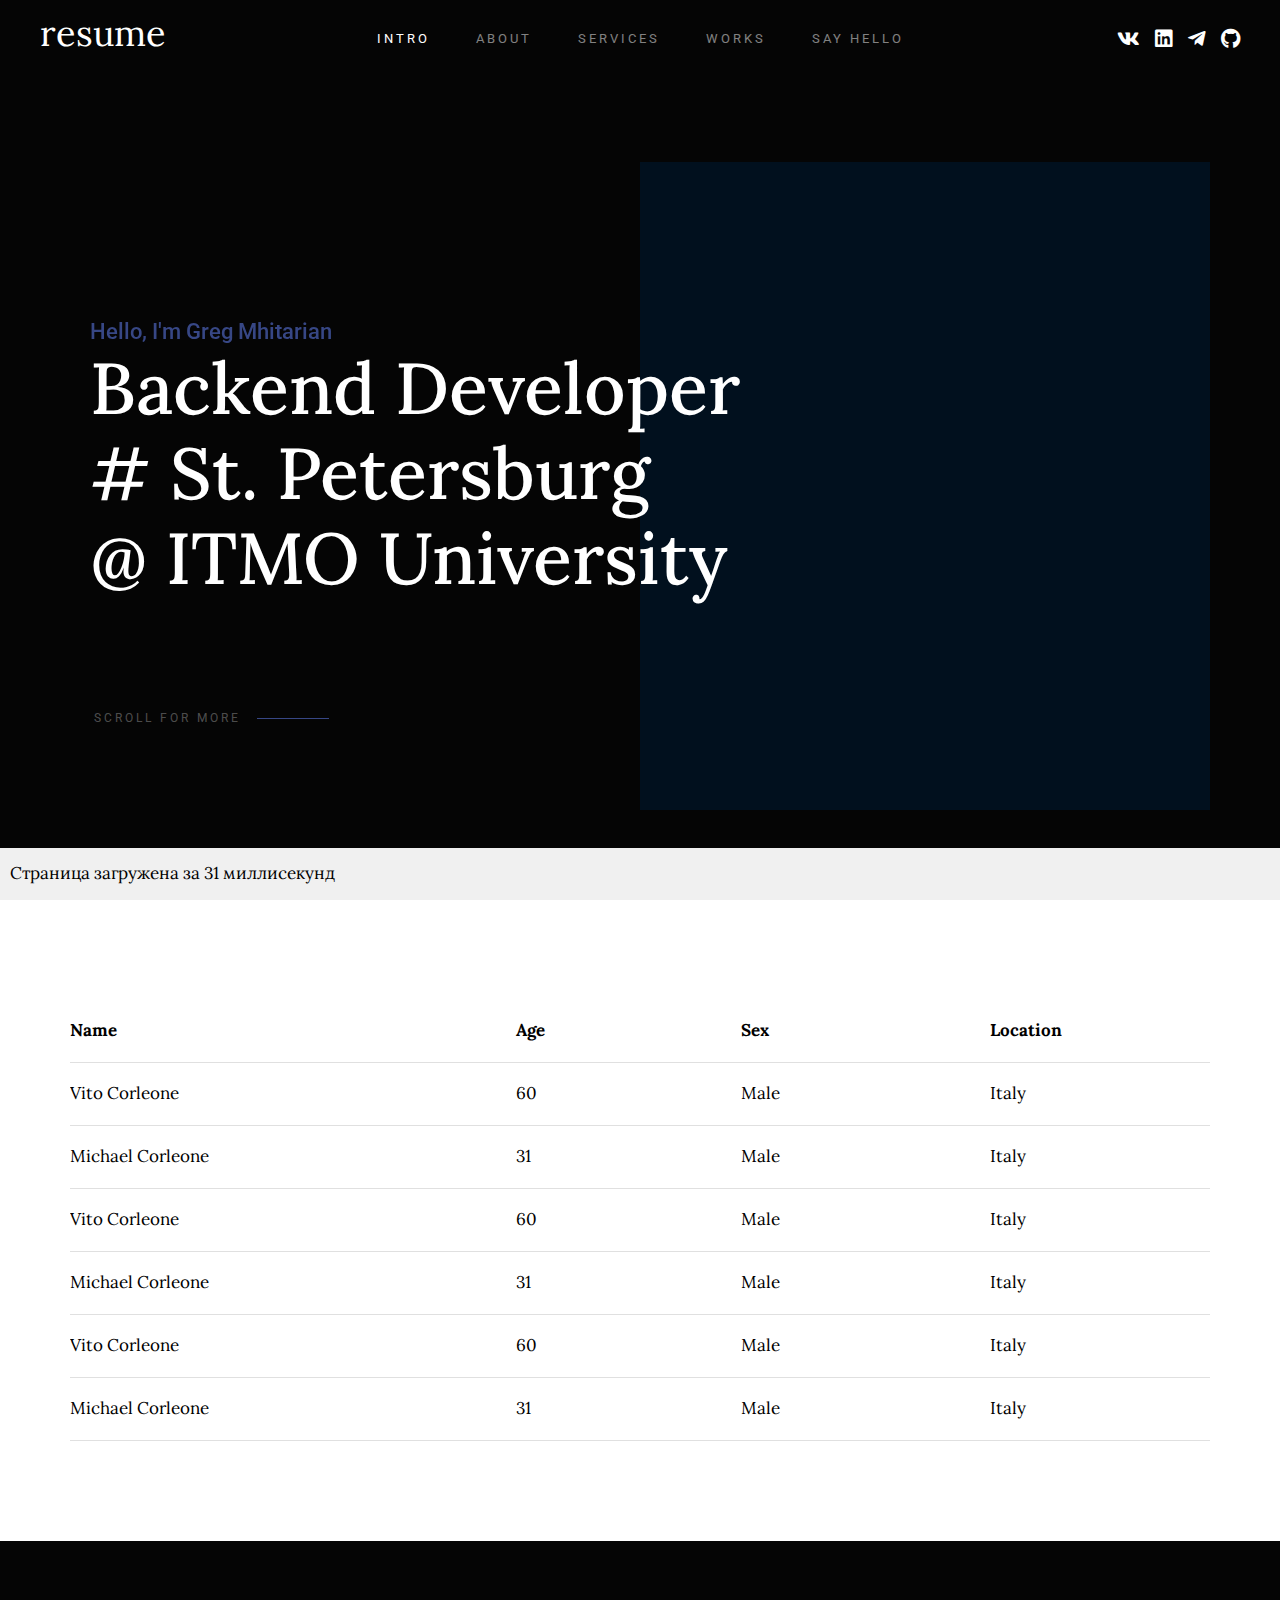
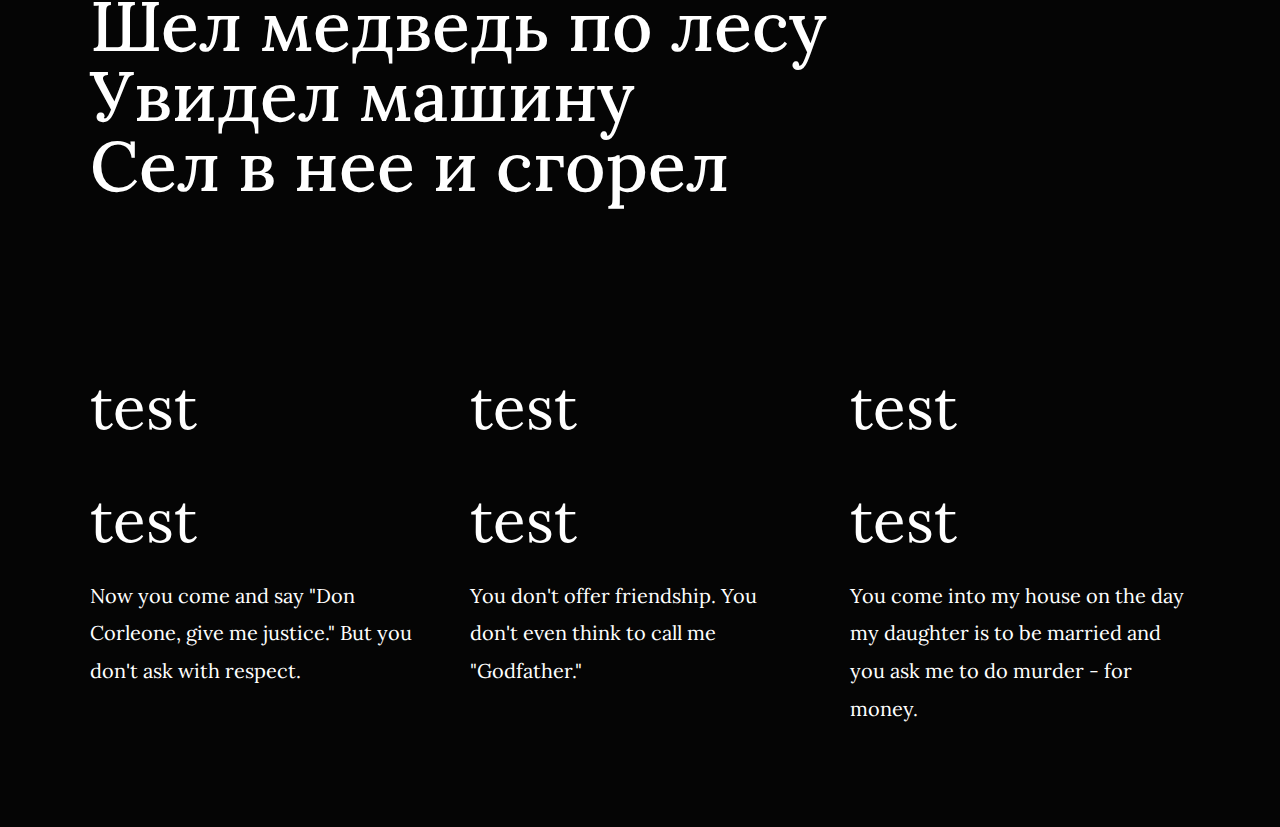
==== commit 50d319af: "add load time display js" ====
--- a/index.html
+++ b/index.html
@@ -12,6 +12,7 @@
     <link rel="icon" type="image/png" sizes="32x32" href="images/favicon-32x32.png">
     <link rel="icon" type="image/png" sizes="16x16" href="images/favicon-16x16.png">
     <link rel="manifest" href="site.webmanifest">
+    <script src="js/speed.js" defer></script>
 </head>
 
 
@@ -29,7 +30,7 @@
             <li><a href="#about" title="about">About</a></li>
             <li><a href="#services" title="services">Services</a></li>
             <li><a href="#works" title="works">Works</a></li>
-            <li><a href="#contact" title="contact us">Say Hello</a></li>
+            <li><a href="sayhello.html" title="contact us">Say Hello</a></li>
         </ul>
 
         <ul class="header-social">
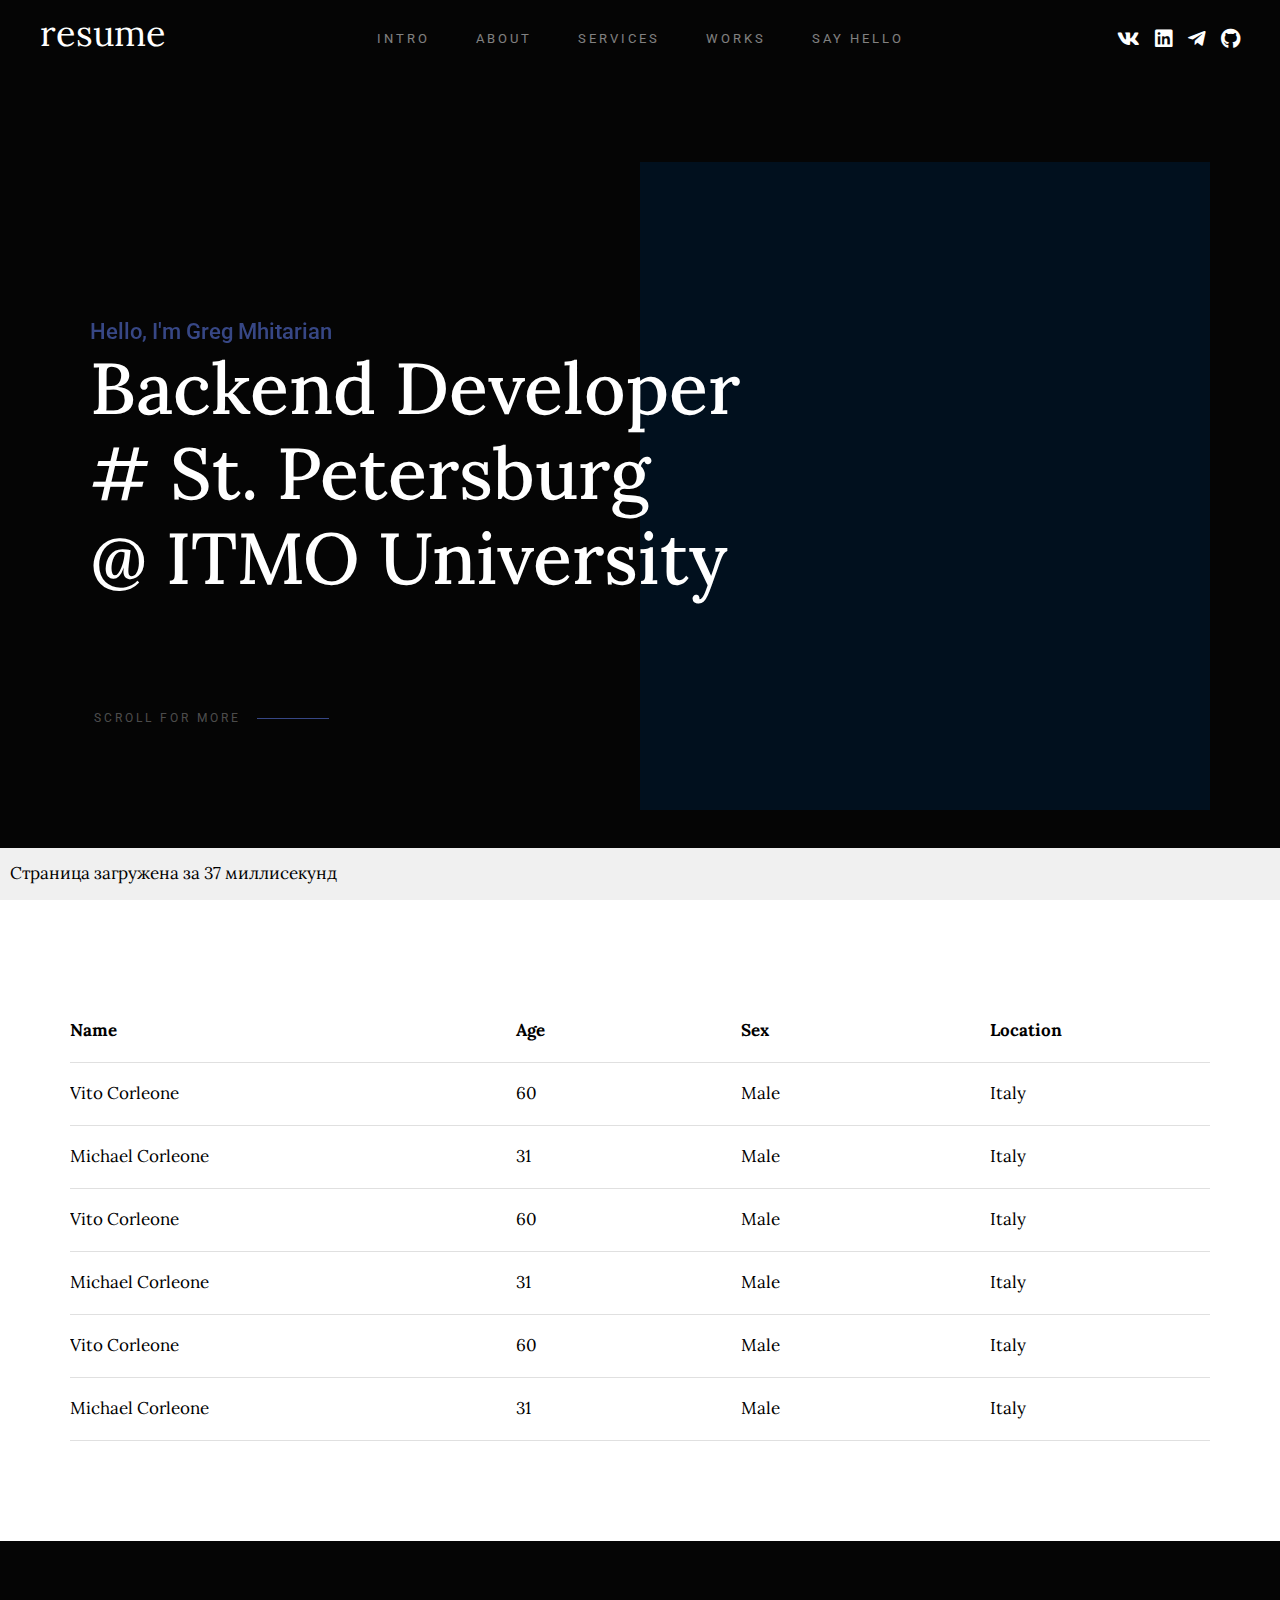
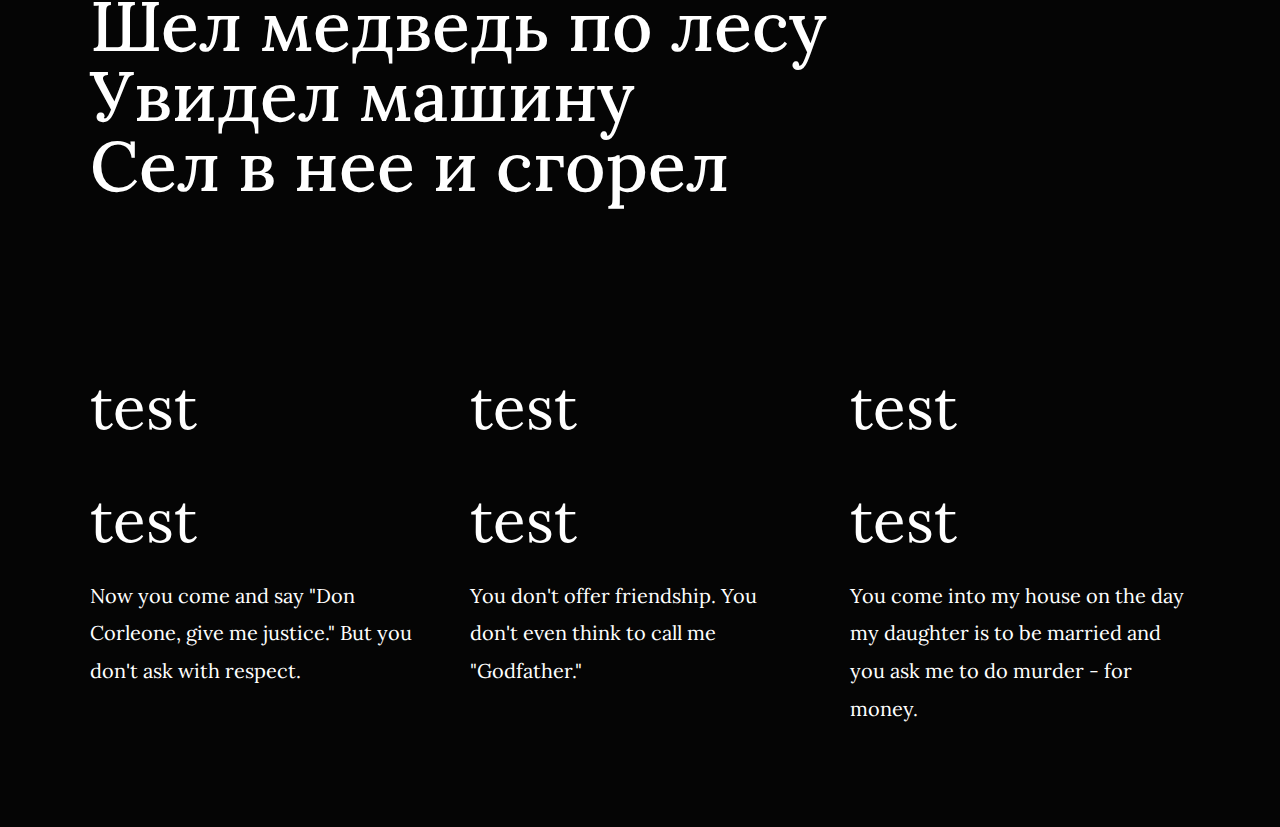
==== commit 93201621: "Merge pull request #1 from xcvtt/lab4" ====
--- a/index.html
+++ b/index.html
@@ -13,6 +13,7 @@
     <link rel="icon" type="image/png" sizes="16x16" href="images/favicon-16x16.png">
     <link rel="manifest" href="site.webmanifest">
     <script src="js/speed.js" defer></script>
+    <script src="js/active.js" defer></script>
 </head>
 
 
@@ -26,7 +27,7 @@
 
     <nav class="header-nav-wrap">
         <ul class="header-main-nav">
-            <li class="current"><a href="#intro" title="intro">Intro</a></li>
+            <li><a href="index.html" title="intro">Intro</a></li>
             <li><a href="#about" title="about">About</a></li>
             <li><a href="#services" title="services">Services</a></li>
             <li><a href="#works" title="works">Works</a></li>
--- a/css/styles.css
+++ b/css/styles.css
@@ -729,4 +729,20 @@
     .works-content p {
         font-size: 1.3rem;
     }
+}
+
+.imageContainer {
+    width:100vw;
+    height:100vh;
+    background-image: url(../images/sayhello.png);
+}
+
+.imageContainer h1 {
+    font-size: 7rem;
+    color: white;
+    position: relative;
+    float: left;
+    top: 50%;
+    left: 50%;
+    transform: translate(-50%, -50%);
 }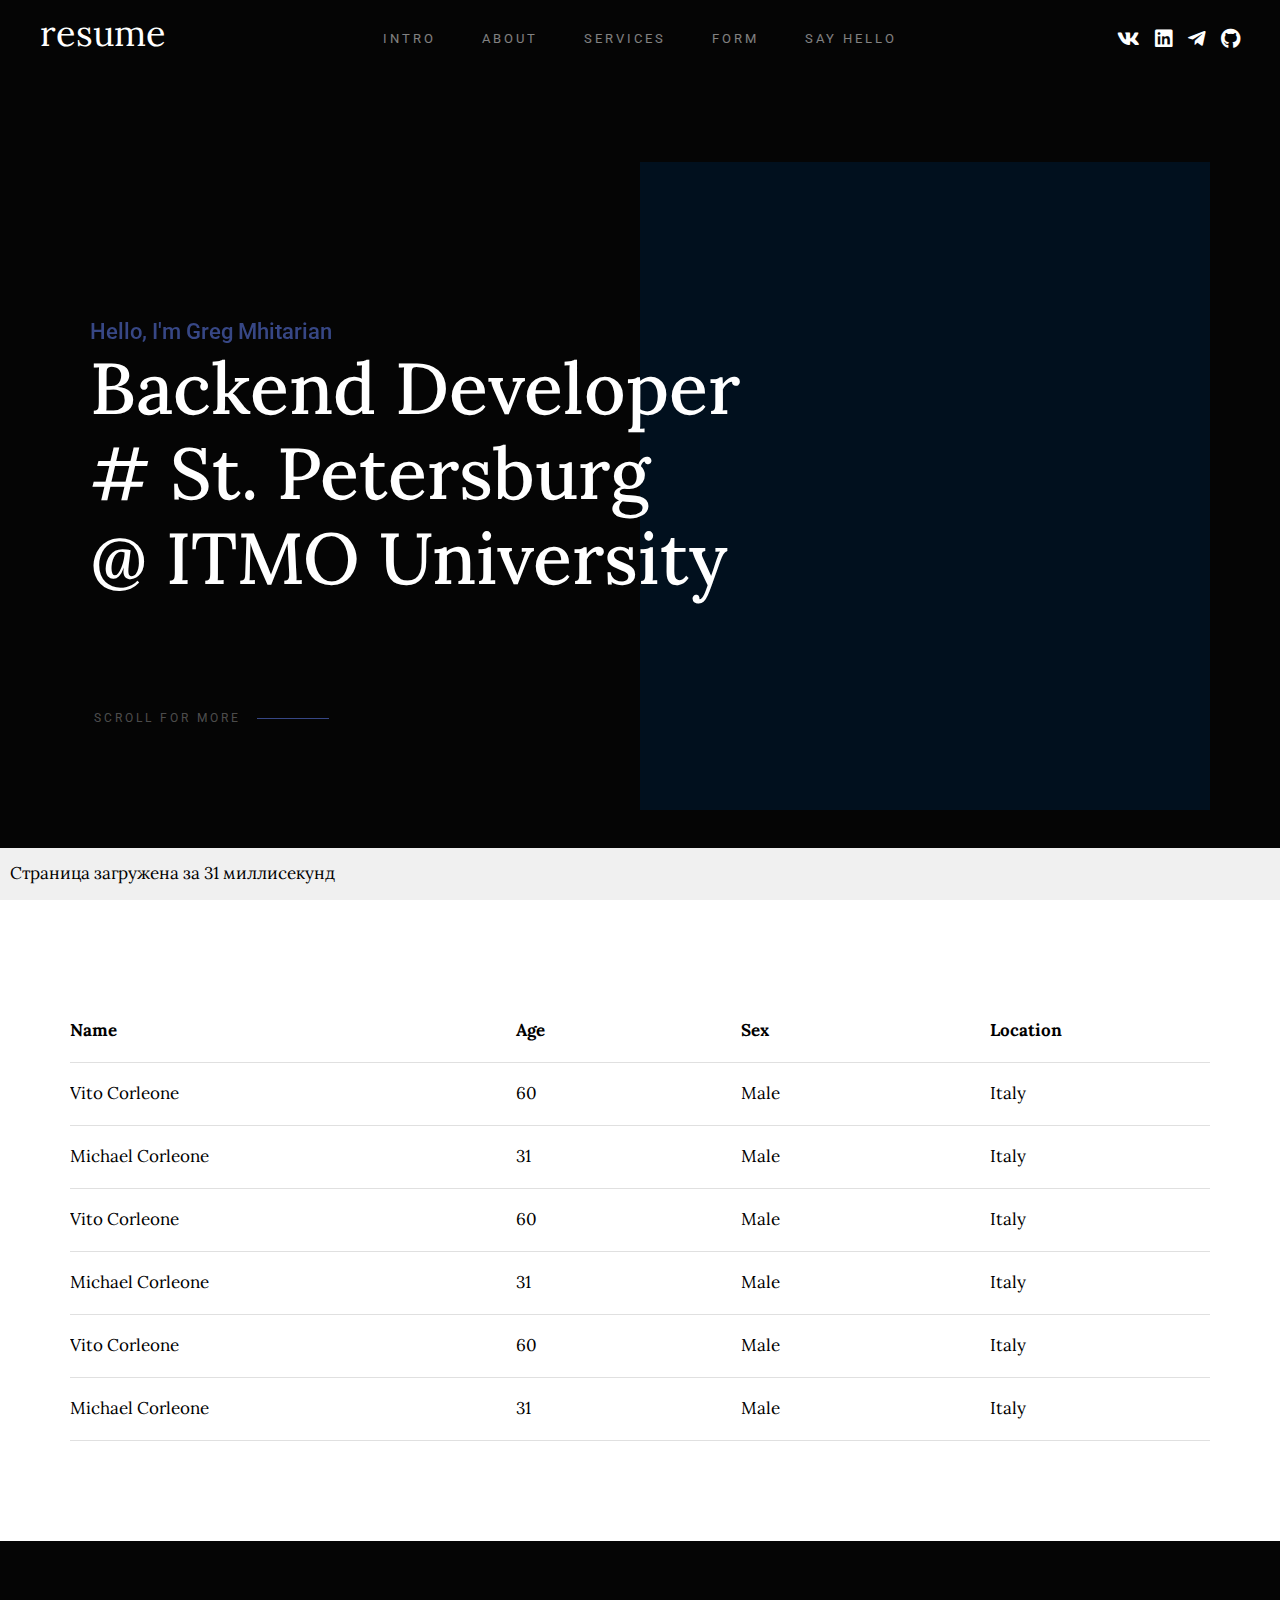
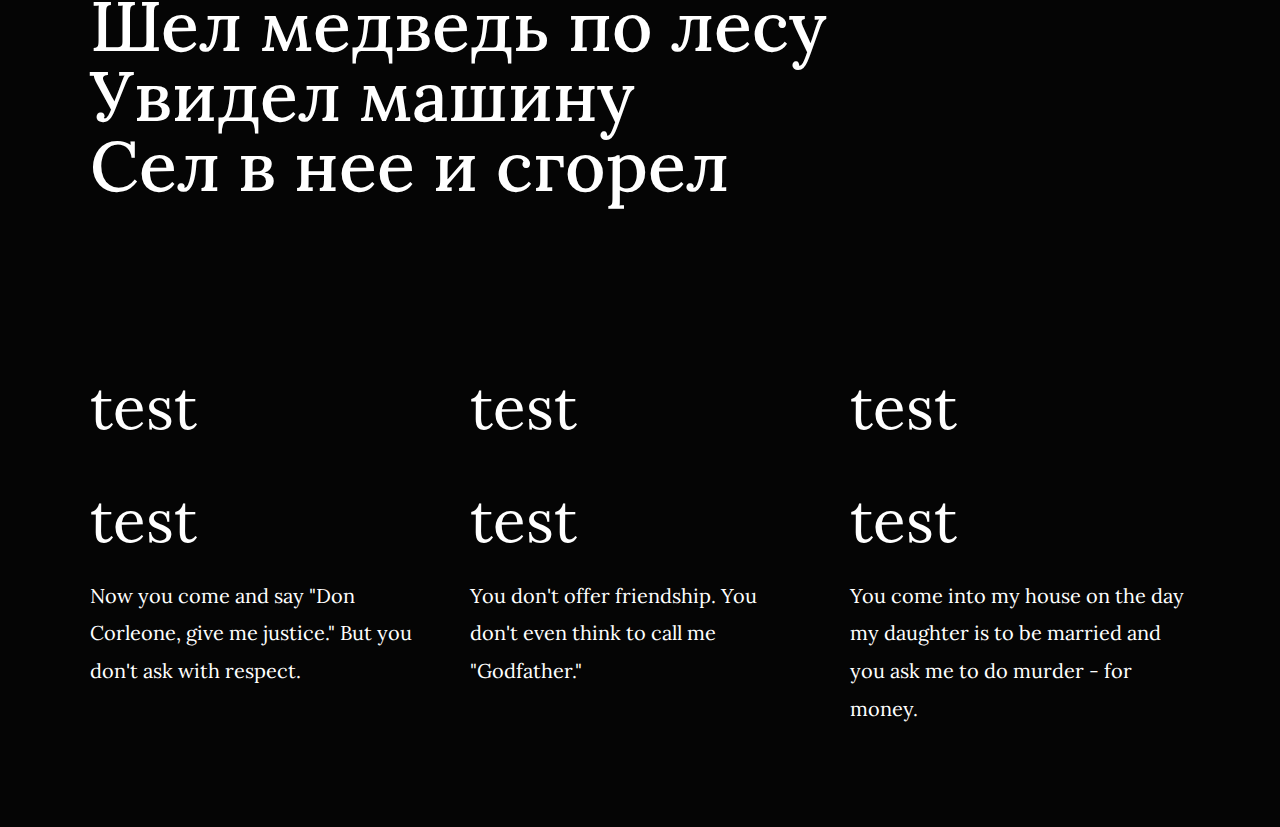
==== commit b3cf30b4: "add form.html to menu" ====
--- a/index.html
+++ b/index.html
@@ -30,7 +30,7 @@
             <li><a href="index.html" title="intro">Intro</a></li>
             <li><a href="#about" title="about">About</a></li>
             <li><a href="#services" title="services">Services</a></li>
-            <li><a href="#works" title="works">Works</a></li>
+            <li><a href="form.html" title="form">Form</a></li>
             <li><a href="sayhello.html" title="contact us">Say Hello</a></li>
         </ul>
 
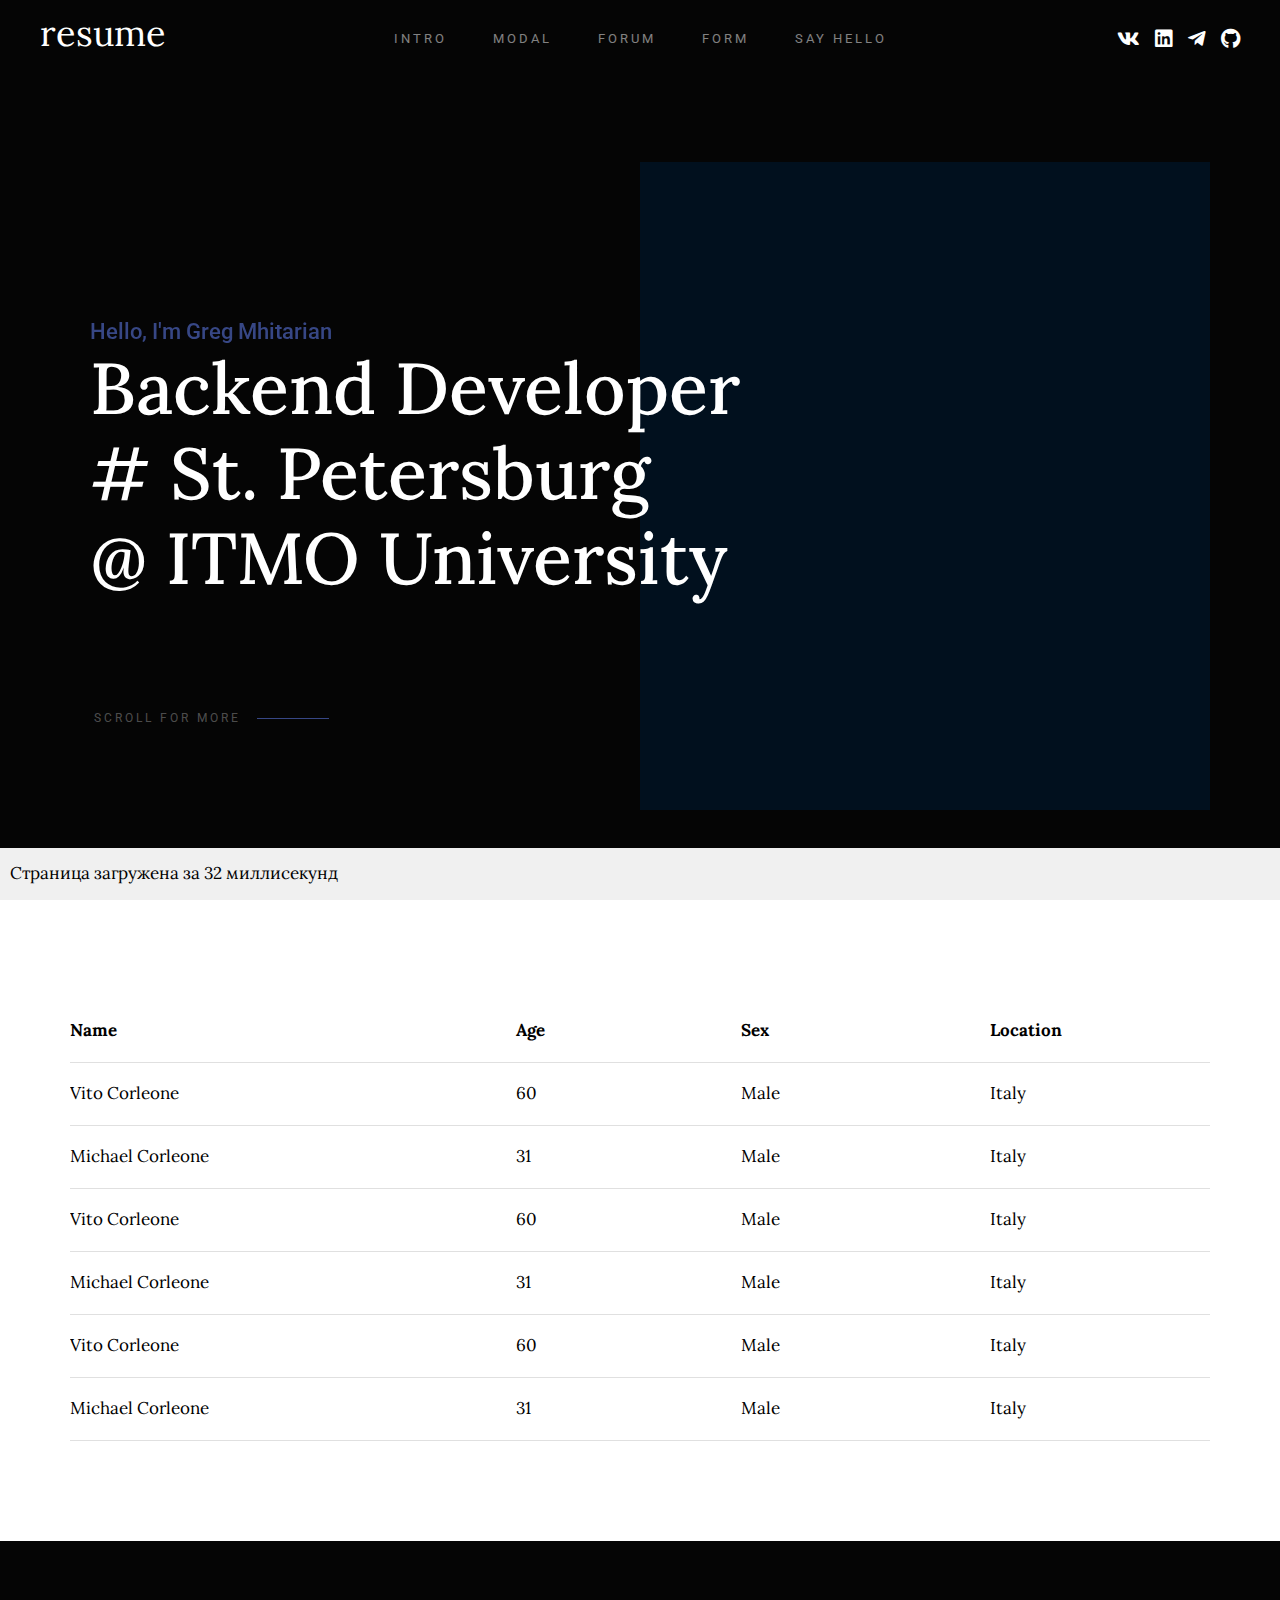
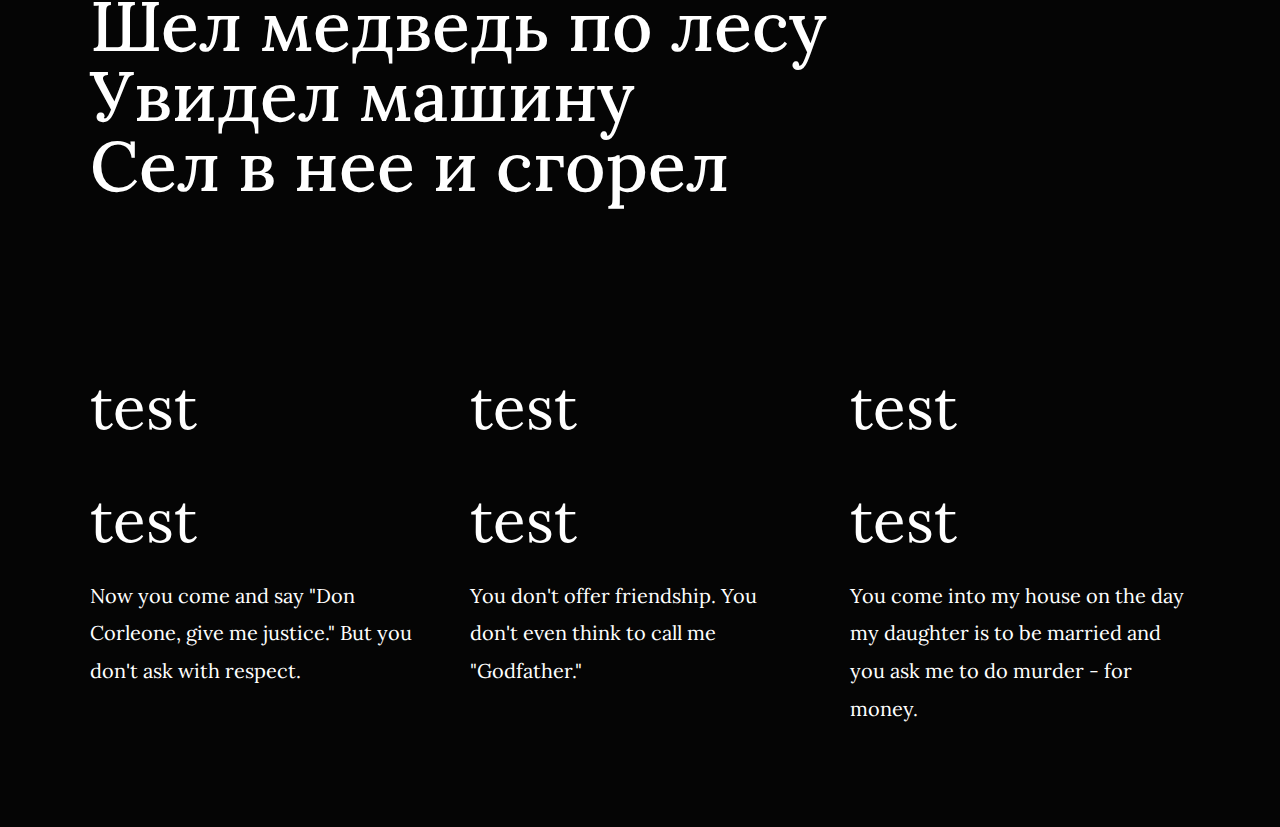
==== commit a7cc5590: "add lab7" ====
--- a/index.html
+++ b/index.html
@@ -28,8 +28,8 @@
     <nav class="header-nav-wrap">
         <ul class="header-main-nav">
             <li><a href="index.html" title="intro">Intro</a></li>
-            <li><a href="#about" title="about">About</a></li>
-            <li><a href="#services" title="services">Services</a></li>
+            <li><a href="modal.html" title="about">Modal</a></li>
+            <li><a href="json.html" title="forum">Forum</a></li>
             <li><a href="form.html" title="form">Form</a></li>
             <li><a href="sayhello.html" title="contact us">Say Hello</a></li>
         </ul>
